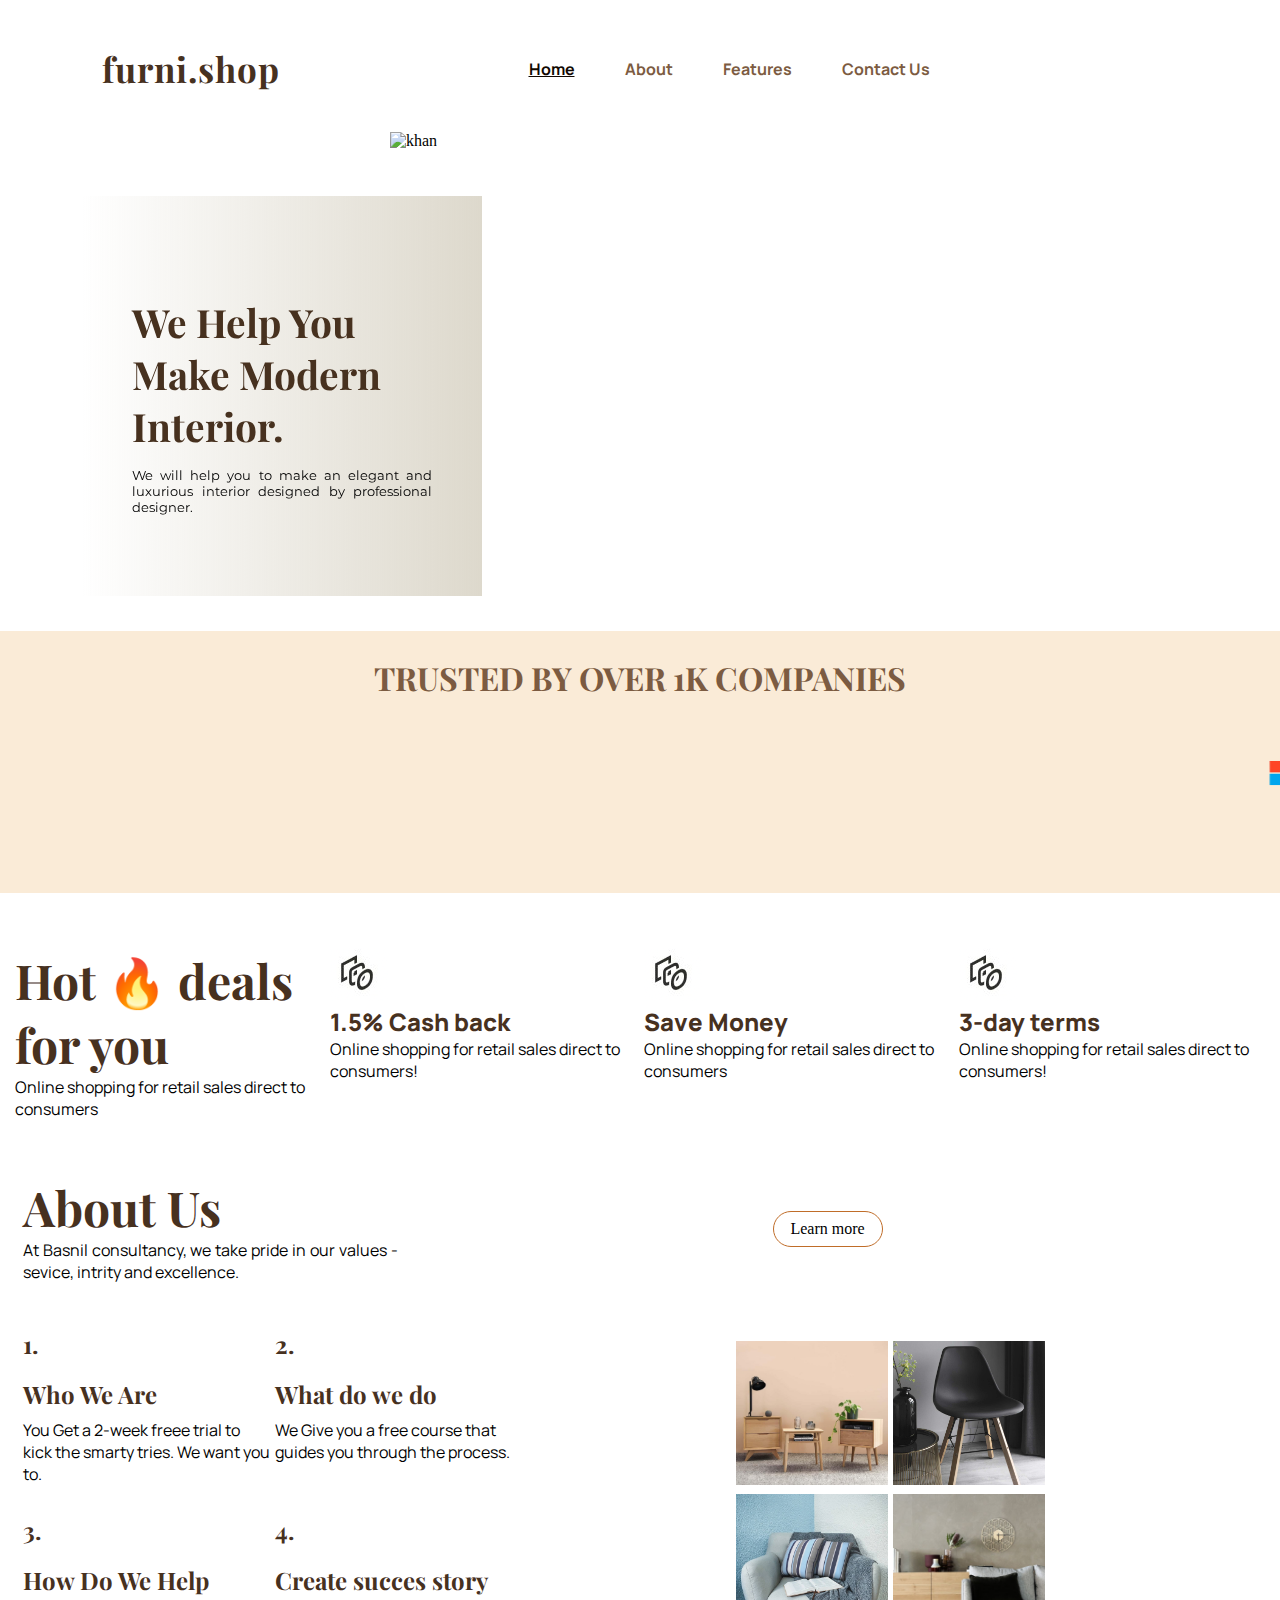
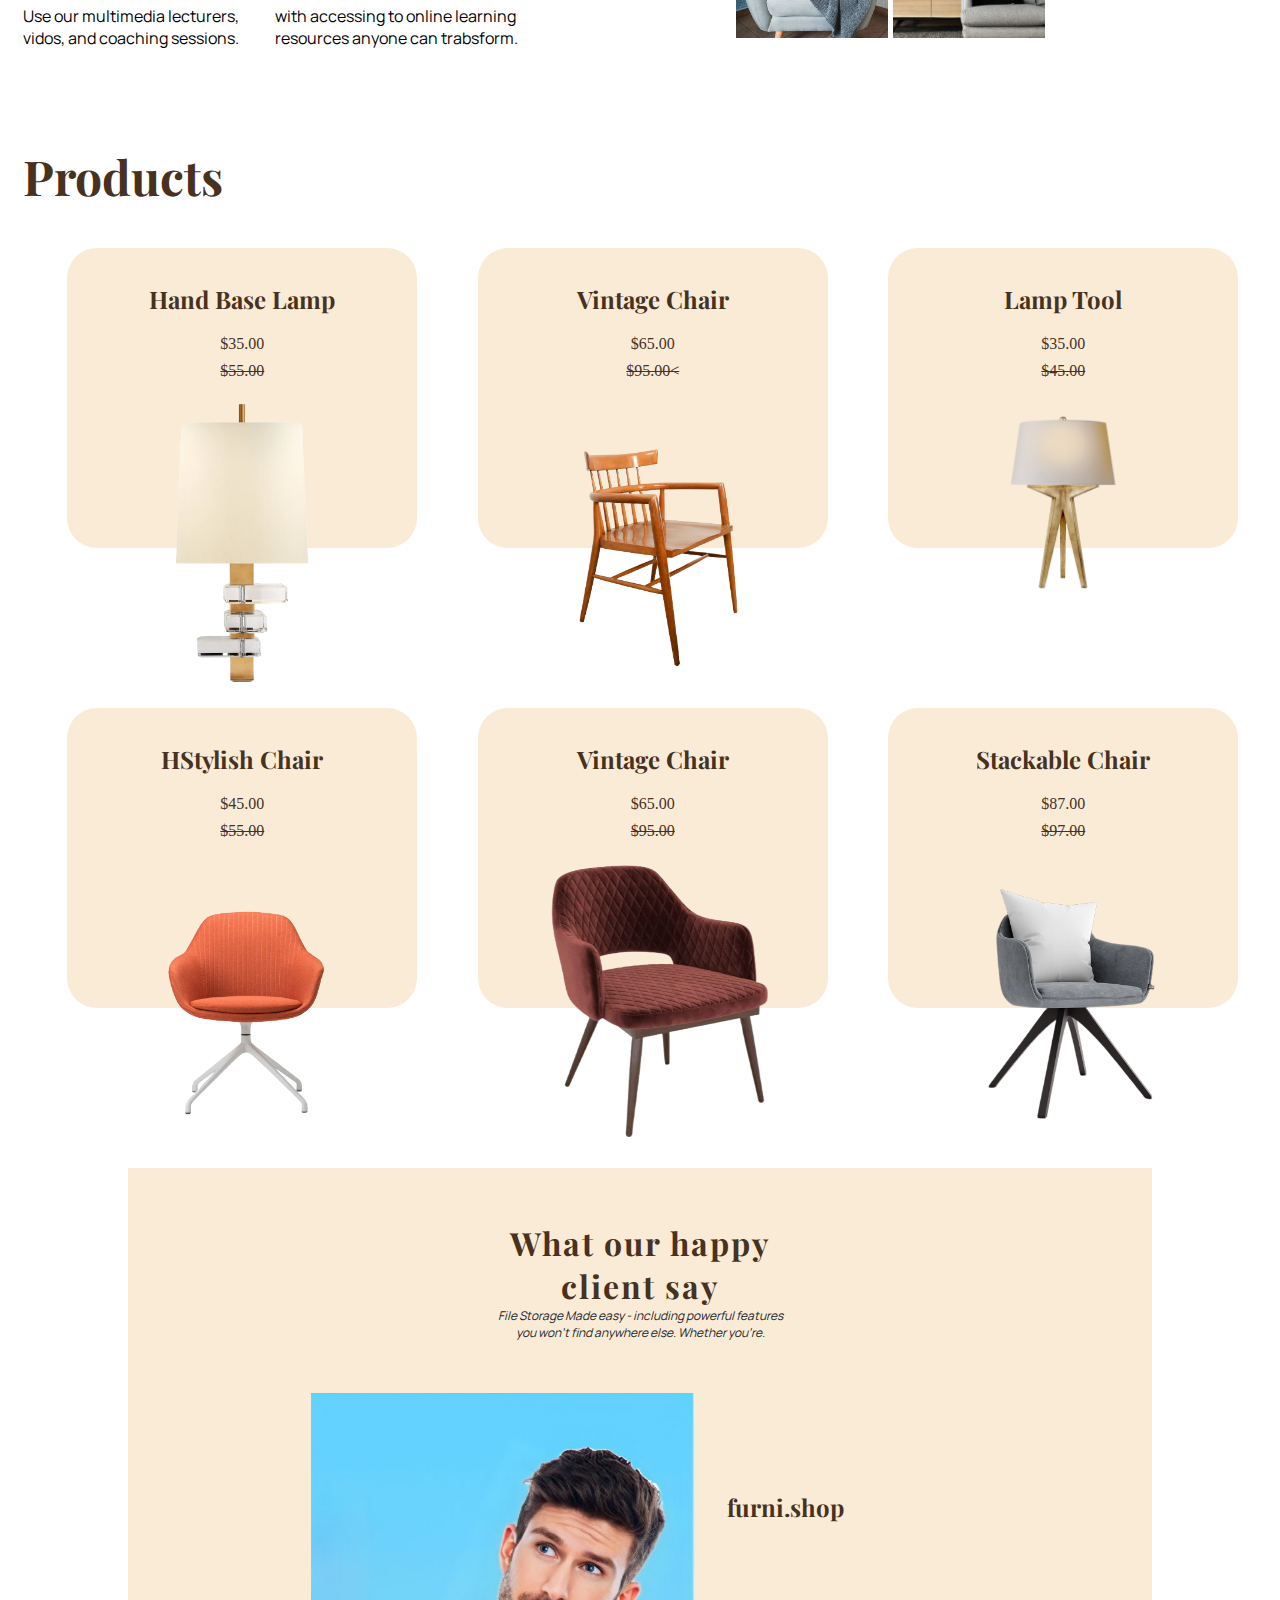
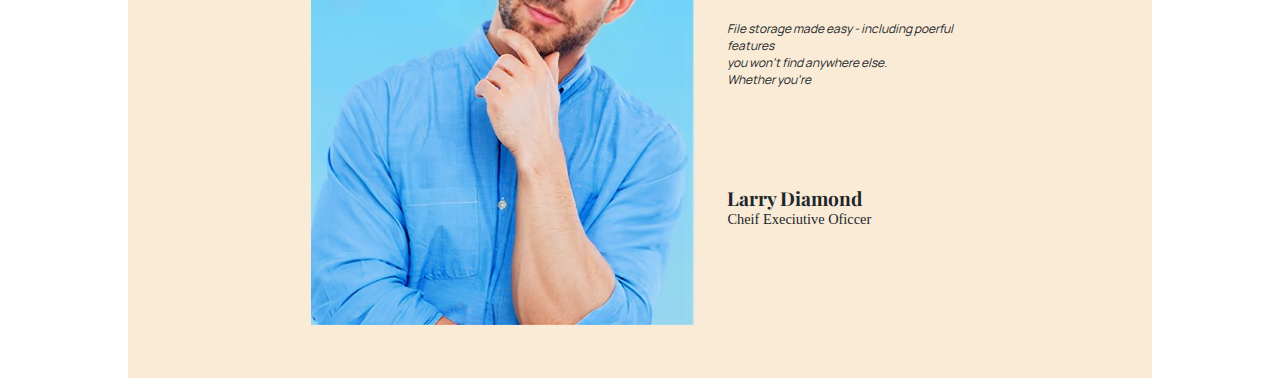
==== index.html @ faf15660 "client section complete" ====
<!DOCTYPE html>
<html lang="en">
  <head>
    <meta charset="UTF-8" />
    <meta http-equiv="X-UA-Compatible" content="IE=edge" />
    <meta name="viewport" content="width=device-width, initial-scale=1.0" />
    <link rel="stylesheet" href="styleres.css" />
    <title>furni.shop</title>
    <link rel="preconnect" href="https://fonts.googleapis.com" />
    <link rel="preconnect" href="https://fonts.gstatic.com" crossorigin />

    <!-- fontawesome -->
    <link
      rel="stylesheet"
      href="https://cdnjs.cloudflare.com/ajax/libs/font-awesome/6.3.0/css/all.min.css"
    />

    <!-- googlefonts -->
    <link
      href="https://fonts.googleapis.com/css2?family=Montserrat:ital@0;1&family=Ubuntu:wght@300&display=swap"
      rel="stylesheet"
    />
    <link rel="preconnect" href="https://fonts.googleapis.com" />
    <link rel="preconnect" href="https://fonts.gstatic.com" crossorigin />

    <link
      href="https://fonts.googleapis.com/css2?family=Montserrat:ital@1&family=Playfair+Display:wght@600;700&family=Source+Serif+Pro:wght@600&family=Ubuntu:wght@300&display=swap"
      rel="stylesheet"
    />
    <link
      href="https://fonts.googleapis.com/css2?family=Manrope:wght@200;300;400;500;600;700;800&display=swap"
      rel="stylesheet"
    />
  </head>

  <body>
    <!-- NAVBAR -->
    <nav>
      <h2 class="logo">furni.shop</h2>
      <ul class="flex none">
        <li><a href="#" class="active">Home</a></li>
        <li><a href="#">About </a></li>
        <li><a href="#">Features</a></li>
        <li><a href="#">Contact Us</a></li>
      </ul>
      <span class="collapse"
        ><i class="fa-solid fa-bars" id="hambuger"></i>
      </span>
      <span class="nothing"> </span>
    </nav>

    <!-- hero section -->
    <section class="hero flex" id="Hero">
      <div class="trans-content flex">
        <h1 class="trans-head" id="">We Help You Make Modern Interior.</h1>
        <p class="trans-para" style="margin-top: 5%">
          We will help you to make an elegant and luxurious interior designed by
          professional designer.
        </p>
      </div>
      <div class="img-container">
        <img src="mainimg.jpg" alt="khan" class="hero-img" />
      </div>
    </section>

    <!-- companies -->
    <section class="companies flex" width="100%">
      <div class="h">
        <h1>TRUSTED BY OVER 1K COMPANIES</h1>
      </div>
      <marquee behavior="" direction="" class="flex">
        <div class="flex">
          <div class="position companies-1" width="200px" style="margin: 25px">
            <img src="microsoft.png" alt="" height="100px" width="200px" />
          </div>
          <div class="position companies-2" width="200px" style="margin: 25px">
            <img src="Fortune.png" alt="" height="100px" width="200px" />
          </div>
          <div class="position companies-3" width="200px" style="margin: 25px">
            <img src="Entreprenuesr.png" alt="" height="100px" width="200px" />
          </div>
          <div class="companies-4" width="200px" style="margin: 25px">
            <img src="Mashable.png" alt="" height="100px" width="200px" />
          </div>
        </div>
      </marquee>
    </section>

    <!--deals section -->
    <section class="hot-deal-container flex">
      <div class="flex deals">
        <div class="item" id="item-1">
          <h1>Hot 🔥 deals for you</h1>
          <p>Online shopping for retail sales direct to consumers</p>
        </div>
        <div class="item" id="item-2">
          <img src="hot deals.png" alt="kjkj" /><br />
          <h3>
            <strong> 1.5% Cash back</strong>
          </h3>
          <p class="deals-p">
            Online shopping for retail sales direct to consumers!
          </p>
        </div>

        <div class="item" id="item-3">
          <img src="hot deals.png" alt="kjkj" /><br />
          <h3>
            <strong> Save Money</strong>
          </h3>
          <p class="deals-p">
            Online shopping for retail sales direct to consumers
          </p>
        </div>
        <div class="item" id="item-4">
          <img src="hot deals.png" alt="kjkj" /><br />
          <h3>
            <strong> 3-day terms</strong>
          </h3>
          <p class="deals-p">
            Online shopping for retail sales direct to consumers!
          </p>
        </div>
      </div>
    </section>

    <!-- About section strat -->
    <section class="about-container-main flex">
      <div class="about-container-1 flex">
        <div class="about-container-1-txt flex">
          <h1 class="about-container-1-txt-h">About Us</h1>
          <p class="about-container-1-txt-p">
            At Basnil consultancy, we take pride in our values - sevice, intrity
            and excellence.
          </p>
        </div>
        <button class="about-container-1-btn">Learn more</button>
      </div>

      <div class="about-container-2 flex">
        <div class="about-container-2-items grid">
          <div class="about-item" id="about-item-1">
            <p class="trans-intro-head">1.</p>
            <p class="trans-intro-head font-about-us">Who We Are</p>
            <p class="trans-intro-content">
              You Get a 2-week freee trial to kick the smarty tries. We want you
              to.
            </p>
          </div>
          <div class="about-item" id="about-item-2">
            <p class="trans-intro-head">2.</p>
            <p class="trans-intro-head font-about-us">What do we do</p>
            <p class="trans-intro-content">
              We Give you a free course that guides you through the process.
            </p>
          </div>
          <div class="about-item" id="about-item-3">
            <p class="trans-intro-head">3.</p>
            <p class="trans-intro-head font-about-us">How Do We Help</p>
            <p class="trans-intro-content">
              Use our multimedia lecturers, vidos, and coaching sessions.
            </p>
          </div>
          <div class="about-item" id="about-item-4">
            <p class="trans-intro-head">4.</p>
            <p class="trans-intro-head font-about-us">Create succes story</p>
            <p class="trans-intro-content">
              with accessing to online learning resources anyone can trabsform.
            </p>
          </div>
        </div>

        <div class="about-container-2-imgs grid">
          <div class="about-img" id="about-img-1">
            <img
              src="about-1.jpg"
              alt="image"
              class="about-us-img-1-res position"
            />
          </div>
          <div class="about-img" id="about-img-2">
            <img
              src="about-2.jpg"
              alt="image"
              class="about-us-img-2-res position"
            />
          </div>
          <div class="about-img" id="about-img-3">
            <img
              src="about-3.jpeg"
              alt="image"
              class="about-us-img-2-res position"
            />
          </div>
          <div class="about-img" id="about-img-4">
            <img
              src="about-4.jpg"
              alt="image"
              class="about-us-img-1-res position"
            />
          </div>
        </div>
      </div>
    </section>

    <section class="products-section flex">
      <h1 class="products-head">Products</h1>

      <div class="products-container">
        <div class="products-item-1 item-container">
          <h3 class="item-name">Hand Base Lamp</h3>
          <div>$35.00</div>
          <strike class="">$55.00</strike>
          <img src="Hand-Base-Lamp-removebg-.png" alt="" class="chair-HW" />
        </div>

        <div class="products-item-1 item-container">
          <h3 class="item-name">Vintage Chair</h3>
          <div>$65.00</div>
          <strike class="">$95.00<</strike>
          <img
            src="Vintage-Chair-1-removebg-preview.png"
            alt=""
            class="chair-HW"
          />
        </div>

        <div class="products-item-1 item-container">
          <h3 class="item-name">Lamp Tool</h3>
          <div>$35.00</div>
          <strike class="">$45.00</strike>
          <img src="Lamp-Tool-removebg-preview.png" alt="" class="chair-HW" />
        </div>

        <div class="products-item-1 item-container">
          <h3 class="item-name">HStylish Chair</h3>
          <div>$45.00</div>
          <strike class="">$55.00</strike>
          <img
            src="Stylish-Chair-removebg-preview.png"
            alt=""
            class="chair-HW"
          />
        </div>

        <div class="products-item-1 item-container">
          <h3 class="item-name">Vintage Chair</h3>
          <div>$65.00</div>
          <strike class="">$95.00</strike>
          <img
            src="Vintage-Chair-removebg-preview.png"
            alt=""
            class="chair-HW"
          />
        </div>
        <div class="products-item-1 item-container">
          <h3 class="item-name">Stackable Chair</h3>
          <div>$87.00</div>
          <strike class="">$97.00</strike>
          <img
            src="Stackable-Chair-removebg-preview.png"
            alt=""
            class="chair-HW"
            height="275px"
            width="250px"
          />
        </div>
      </div>
    </section>
    <div class="w"></div>

    <section class="client-section">
      <div class="client-section-head-area">
        <h2>What our happy</h2>
        <h2>client say</h2>
        <!-- <h2></h2> -->
        <p>File Storage Made easy - including powerful features</p>
        <p>you won't find anywhere else. Whether you're.</p>
      </div>
      <div class="client-section-clientarea">
        <img src="client.jpg" alt="" />
        <div class="client-section-clientarea-details">
          <h2>furni.shop</h2>
          <div>
          <p>File storage made easy - including poerful features</p>
          <p>you won't find anywhere else.</p>
          <p>Whether you're</p>
          </div>

          <div>
            <h3>Larry Diamond</h3>
            <span>Cheif Execiutive Oficcer</span>
          </div>
        </div>
      </div>
    </section>
  </body>
</html>
---- styleres.css ----
* {
  box-sizing: border-box;
  padding: 0px;
  margin: 0px;
  /* font-family: "Josefin Sans", sans-serif; */
}
h1,h2,h3{
  font-family: "Playfair Display", serif;
}
strong{
  font-family: 'Manrope', sans-serif;
}
p,a{
  font-family: 'Manrope', sans-serif;
}
.trans-intro-head{
  font-family: "Playfair Display", serif;
}
/* body {
    display: flex;
    justify-content: center;
    flex-direction: column;
    overflow: hidden;
} */
:root {
  --primary-color: rgb(71, 49, 31);
  --secondary-color: ;

  --heading-fontsize: 3rem;
  --subheading-fontsize: 1.5rem;
  --para-fontsize: 1rem;
}
/* navbar */
.navbar {
  justify-content: space-around;
}

.nav-link {
  text-decoration: none;
}

.navbar-nav {
  justify-content: space-between;
}

/* utility classes */
.flex {
  display: flex;
}
.grid {
  display: grid;
}

nav {
  display: flex;
  align-items: center;
  justify-content: space-between;
  padding-top: 45px;
  padding-left: 8%;
  padding-right: 8%;
}

.logo {
  color: rgb(71, 49, 31);
  /* color: white; */
  font-size: 35px;
  letter-spacing: 1px;
  cursor: pointer;
}

nav ul {
  justify-content: space-evenly;
}

nav ul li {
  list-style-type: none;
  display: inline-block;
  padding: 10px 25px;
}

nav ul li a {
  color: rgb(124, 91, 65);
  font-weight: bold;
  text-decoration: none;
  text-transform: capitalize;
}
nav ul li a.active{
  color: rgb(17, 8, 1);
  text-decoration: underline;
}

nav ul li a:hover {
  color: rgb(17, 8, 1);
  transition: 0.4s;
}



/* hamburger/menu */
.collapse {
  display: none;
}

/* hero section */

.hero {
  margin-top: 40px;
  justify-content: space-evenly;
  overflow: hidden;
  /* z-index: -1; */
}
.hero-img {
  width: 100%;
  object-fit: cover;
  height: 555px;
}
.img-container {
  width: 80%;
}
.trans-content {
  position: absolute;
  left: 2rem;
  align-self: flex-start;
  margin-left: 2rem;
  margin-top: 5%;
  margin-right: 0.5rem;
  backdrop-filter: blur(5px);
  background-image: linear-gradient(
    to right,
    rgb(246 233 233 / 0%),
    rgb(203 196 177 / 65%)
  );
  flex-direction: column;
  padding: 100px 50px 100px 50px;
  max-height: 400px;
  max-width: 400px;
  min-height: 300px;
  /* text-align: center; */
}
.trans-content h1 {
  font-family: "Playfair Display", serif;
  font-size: 39px;
  /* padding-top: 0px;
    padding-left: 0px; */
  /* overflow: hidden; */
  color: rgb(71, 49, 31);
}

.trans-content p {
  font-family: "Montserrat", sans-serif;
  font-size: 13px;
  text-align: justify;
}

.companies {
  margin-top: 35px;
  flex-direction: column;
  justify-content: center;
  align-items: center;
  color: rgb(124, 91, 65);
  background-color: antiquewhite;
  
}
.h {
  margin-top: 25px;
  text-align: center;
}

/* hot deals  */

.hot-deal-container {
  /* align-items: center; */
  flex-wrap: wrap;
  padding-left: 10px;
  padding-right: 1px;
  padding-top: 50px;
  padding-bottom: 50px;
  margin: 0px auto;
  justify-content: space-evenly;
  width: 100%;
}
.hot-deal-container .item {
  /* height: ; */
  min-width: 190px;
  max-width: 308px;
  width: 24%;
  /* padding: 10px; */
  margin: 5px;
}
.hot-deal-container .item h1 {
  font-size: 3rem;
  color: var(--primary-color);
}
.hot-deal-container .item h3 {
  /* color: rgb(71, 49, 31); */
  color: var(--primary-color);
  font-size: 1.5rem;
}
.hot-deal-container .item p {
  font-size: 1rem;
}
.deals {
  flex-wrap: wrap;
  /* justify-content: space-evenly; */
}

/* About section */

.about-container-main {
  flex-direction: column;
  padding-right: 10px;
  padding-left: 10px;
  margin: auto 1%;
}
.about-container-1 {
  justify-content: space-between;
  /* padding-left: 1%;
  padding-right: 1%; */
  align-items: center;
}
/* .about-container-1{
  padding-left: 1%;
  padding-right: 1%
} */
.about-container-1-txt {
  max-width: 375px;
  flex-direction: column;
}

.about-container-1-txt-h {
  color: var(--primary-color);
  font-size: 3rem;
}
.about-container-1-txt-p {
  text-align: justify;
}
.about-container-1-btn {
  all: unset;
  border: 1px solid rgb(192, 109, 41);
  height: 30px;
  width: 100px;
  min-width: 100px;
  margin: auto;
  text-align: center;
  padding: 2px 4px 2px 4px;
  border-radius: 30px;
  transition: 0.3s;
}
.about-container-1-btn:hover {
  background-color: var(--primary-color);
  color: white;
  /* transform: scale(1.18); */
}
.about-container-1-btn:active {
  transform: scale(1.18);
}

.about-container-2 {
  justify-content: space-around;
  margin-top: 36px;
}
.about-container-2-items {
  grid-template-columns: repeat(auto-fit, minmax(200px, 1fr));
  max-width: 500px;
  grid-gap: 5px;
}
.about-container-2-imgs {
  grid-template-columns: repeat(auto-fit, minmax(100px, 1fr));
  grid-gap: 5px;
  width: 309px;
  /* justify-content: space-around; */
  /* flex-wrap: wrap; */
  flex-wrap: wrap;
  margin-top: 22px;
  margin: 22px auto;
}
.position {
  width: 100%;
  object-fit: cover;
  height: 144px;
  object-fit: cover;
}
.trans-intro-head {
  font-size: var(--subheading-fontsize);
  color: var(--primary-color);
  font-weight: 700;
  line-height: 50px;
}

.products-section{
  width: 100%;
  /* background-color: aquamarine; */
  
  flex-direction: column;

  
  padding-right: 10px;
  padding-left: 10px;
;
    margin: auto 1%;

}

.products-head{
  color: var(--primary-color);
  font-size: 3rem;
  padding:5rem 0rem 2.5rem 0rem;
  

}
.products-container{
  display: grid;
  /* justify-content: center; */
  /* grid-template-columns: repeat(4 , 1fr); */
  grid-template-columns: repeat(auto-fit , minmax(250px ,350px ));
  grid-gap: 10rem 1rem;
  justify-content: space-evenly;

}

.item-container{
  background-color:  rgb(250, 235, 215);
  
  
  height: 300px;
  border-radius: 30px;

  display: flex;
  flex-direction: column;
  align-items: center;

  
  
  
  transition: all .3s .1s 
}
.item-container:hover {
  box-shadow: rgba(0, 0, 0, 0.2) 0px 7px 29px 0px;
  
  transform: scale(1.05);
}

.item-container h3{
  color: var(--primary-color);
  font-size: 1.5rem;
  margin: 10% auto 15px auto;
}

.item-container strike{
  color: var(--primary-color);
  padding: .3rem;
}
.item-container div{
  padding: .3rem;
  color: var(--primary-color);
}
.item-container img{
  position: relative;
  width: 300px;
  height: 300px;
  padding-top: 1rem;
  /* box-shadow: rgba(0, 0, 0, 0.2) 0px 7px 29px 0px;  */
}

.w{
  /* background-color: rgb(255, 145, 0); */
  height: 150px;
}

/* client section start */
.client-section{
  width: 80%;
  margin: 10px auto;
  background-color: rgb(250, 235, 215);

  display: flex;
  flex-direction: column;
  align-items: center;
  justify-content: space-evenly;
  height: 90vh;
}
.client-section-head-area{
  display: flex;
  flex-direction: column;
  align-items: center;
  /* line-height: 30px; */
  
}
.client-section-head-area h2{
  font-size: 2rem;
  letter-spacing: 2px;
  text-align: center;
  color: var(--primary-color);
}
.client-section-head-area p{
  font-size: 12px;
  color:#212529;
  font-style: italic;
  text-align: center;
  
}

.client-section-clientarea{
  display: flex;
  gap: 5%;
}

.client-section img {
  /* height: 45vh; */
  width: 30vw; 
  object-fit: auto;
  
}
.client-section-clientarea-details{
  display: flex;
  flex-direction: column;
  justify-content: space-evenly;
}
.client-section-clientarea-details h2{
  font-size: 1.5rem;
  color: var(--primary-color)
}

.client-section-clientarea-details p{
  font-size: 12px;
  color:#212529;
  font-style: italic;
  
}
.client-section-clientarea-details div{
  display: flex;
  flex-direction: column;
}
.client-section-clientarea-details div h3{
  font-size: 1.2rem;
  color:#212529;
}
.client-section-clientarea-details div span{
  font-size: 0.9rem;
  color:#212529;
}




@media (max-width: 640px) {
  nav {
    justify-content: space-between;
    padding-top: 25px;
    padding-left: 3%;
    padding-right: 5%;
  }
  .about-container-2 {
    flex-direction: column;
  }
  .trans-content {
    padding: 60px 60px 60px 60px;
  }

  .collapse {
    display: block;
  }

  #hambuger {
    font-size: 40px;
    /* color: rgb(71, 49, 31); */
    color: var(--primary-color);
  }

  .logo {
    font-size: 40px;
  }

  .nothing {
    display: none;
  }

  .none {
    display: none;
  }
  .img-container {
    width: 100%;
  }
  .img-container {
    height: fit-content;
  }
  .deals {
    justify-content: space-around;
  }

  /* .hot-deal-container .item{
    
        /* height: ; */
  /* min-width: auto; */
  /* max-width: auto; */
  /* padding: 10px;
        margin: 5px; */
  /* } */
}


@media (max-width: 411px) {
  .about-container-2 {
    flex-direction: column;
  }
  .hot-deal-container .item {
    min-width: 330px;
  }
  .trans-content {
    padding: 50px 30px 50px 30px;
    /* text-align: center; */
  }
  .trans-head {
    font-size: 27px;
  }
  .about-container-1-btn {
    display: none;
  }

  .products-container{
    display: grid;
    /* justify-content: center; */
    /* grid-template-columns: repeat(4 , 1fr); */
    grid-template-columns: repeat(auto-fit , minmax(150px ,250px ));
    grid-gap: 10rem 1rem;
    justify-content: space-evenly;
  
  }

  .client-section{
    width: 90%;
    height: 65vh;
    /* margin: 10px auto; */
    /* background-color: rgb(250, 235, 215); */
  
    /* display: flex; */
    /* flex-direction: column; */
    /* align-items: center; */
    /* justify-content: space-evenly; */
  }
  .client-section-head-area{
    display: flex;
    flex-direction: column;
    align-items: center;
    /* line-height: 30px; */
    
  }
  .client-section-head-area h2{
    font-size: 1.5rem;
    letter-spacing: 1px;
    /* text-align: center; */
    /* color: var(--primary-color); */
  }
  .client-section-head-area p{
    font-size: 10px;
    color:#212529;
    font-style: italic;
    text-align: center;
  }
  
  .client-section-clientarea{
    /* display: flex; */
    gap: 3%;
  }
  
  /* .client-section img { */
    /* height: 45vh; */
    /* width: 30vw;  */
    /* object-fit: auto; */
    
  /* } */
  /* .client-section-clientarea-details{ */
    /* display: flex; */
    /* flex-direction: column; */
    /* justify-content: space-evenly; */
  /* } */
  .client-section-clientarea-details h2{
    font-size: 1rem;
    /* color: var(--primary-color) */
  }
  
  .client-section-clientarea-details p{
    font-size: 9px;
    color:#212529;
    font-style: italic;
    text-align: left;
    
  }
  .client-section-clientarea-details div{
    display: flex;
    flex-direction: column;
  }
  .client-section-clientarea-details div h3{
    font-size: 0.67rem;
    /* color:#212529; */
  }
  .client-section-clientarea-details div span{
    font-size: 0.46rem;
    /* color:#212529; */
    font-family:  'Manrope', sans-serif;
  }


}
@media (min-width: 1280px) {
  /* .trans-content{

    } */
  body {
    max-width: 1280px;
    margin: auto;
  }
  .trans-content {
    position: static;
    translate: 50px 0px;
  }
  .img-container {
    translate: -50px 0px;
    z-index: -1;
  }
  
}
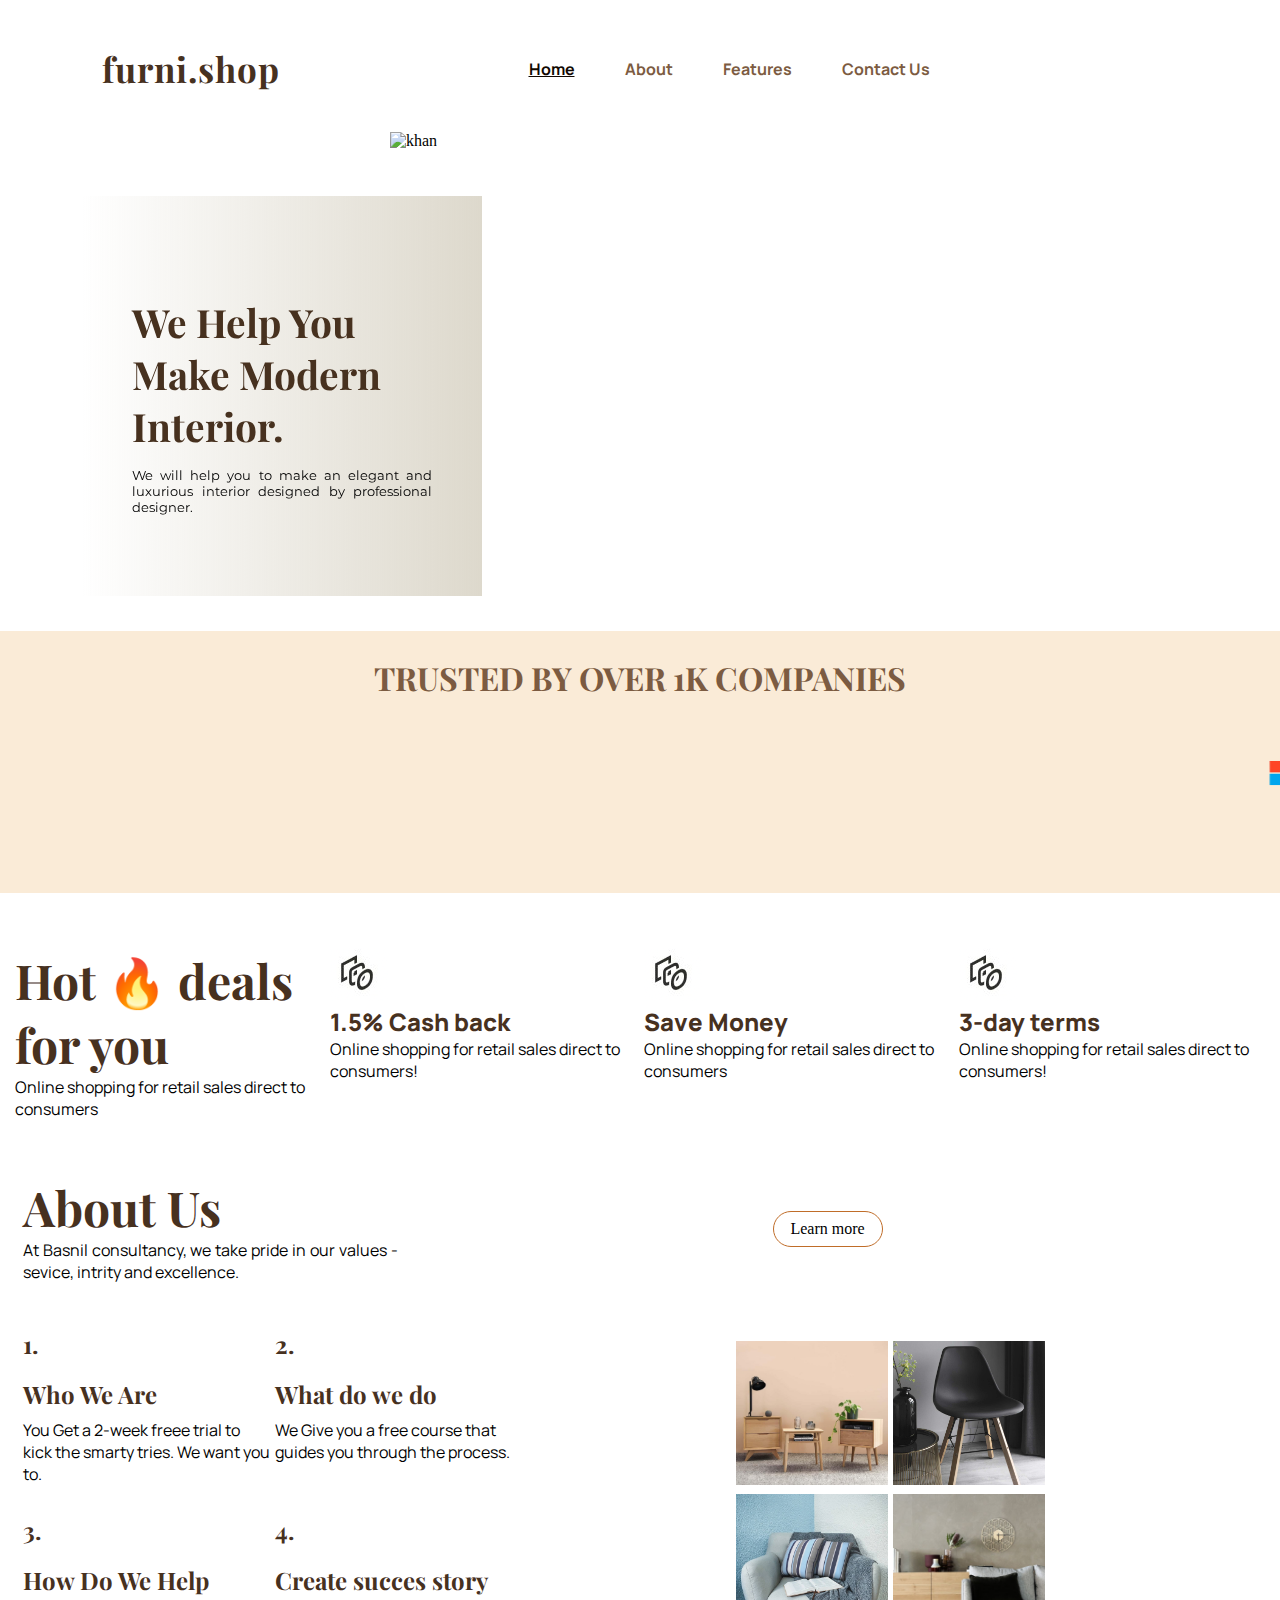
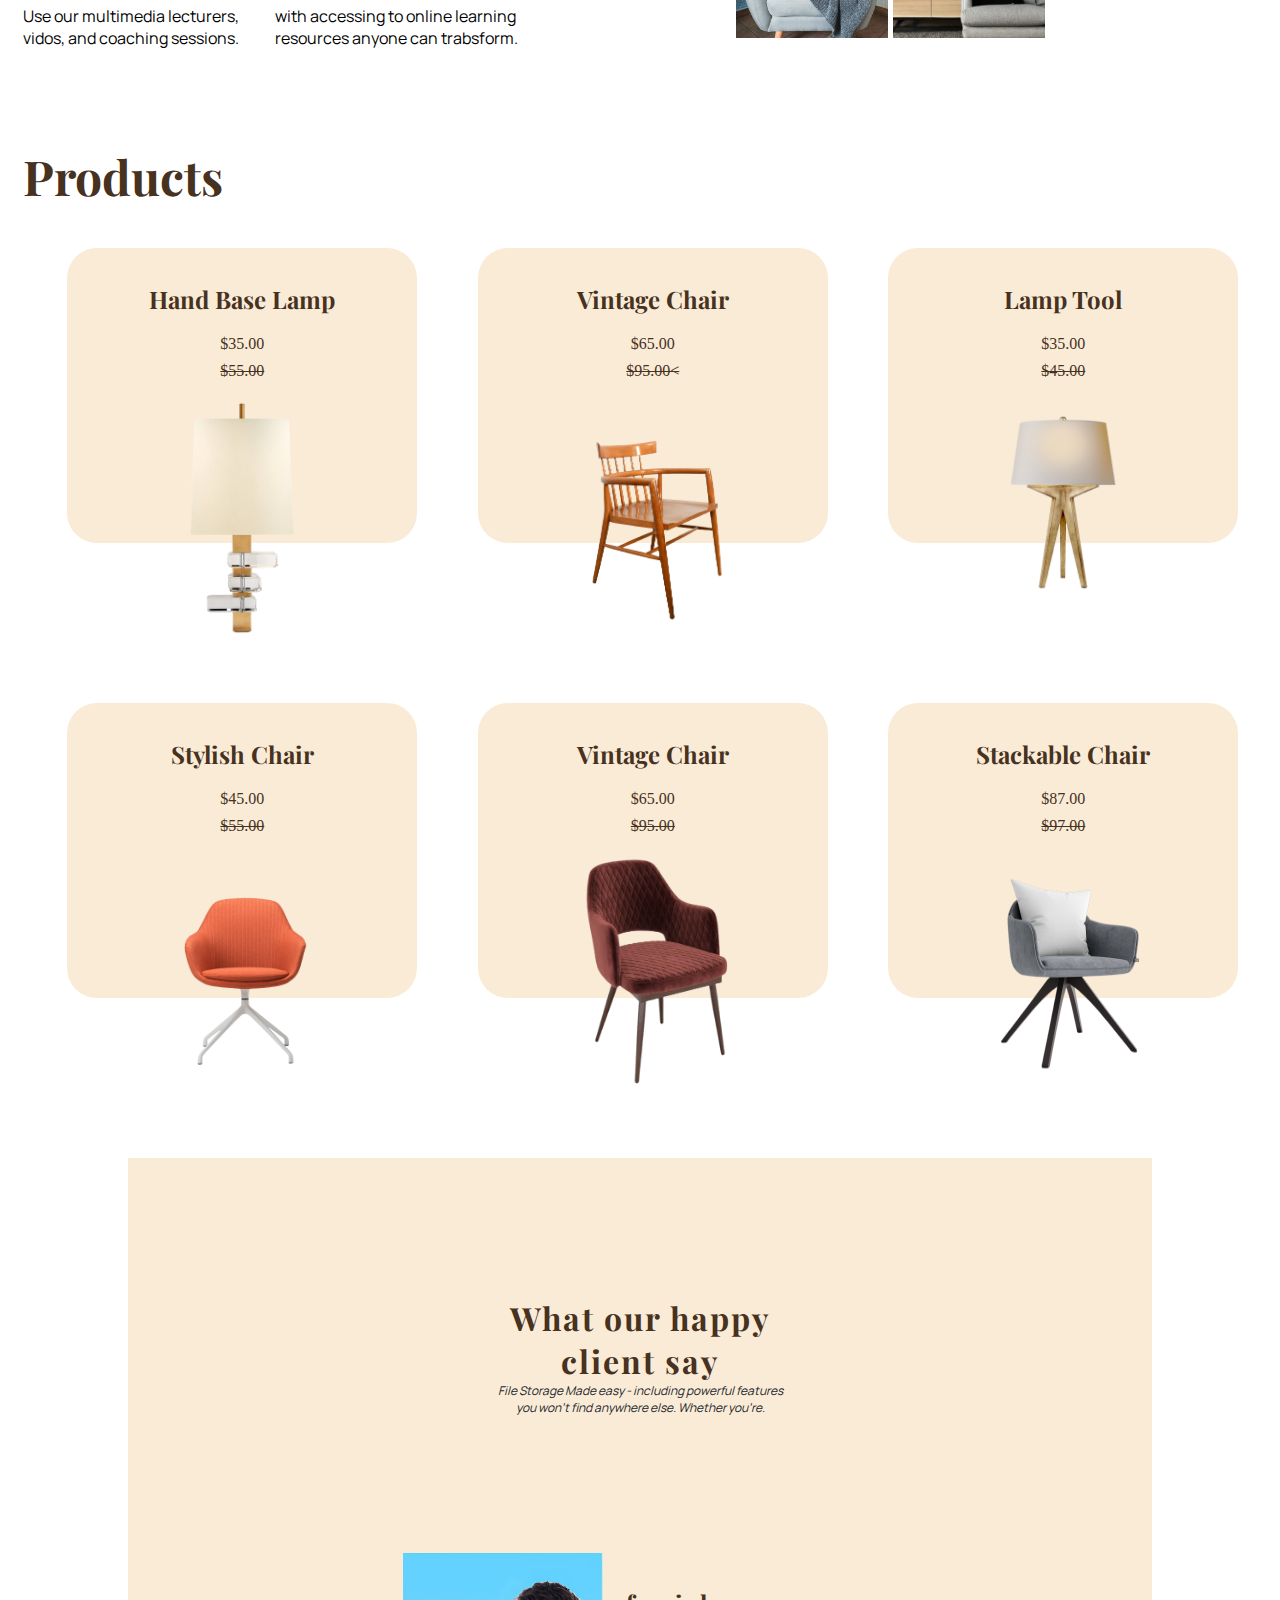
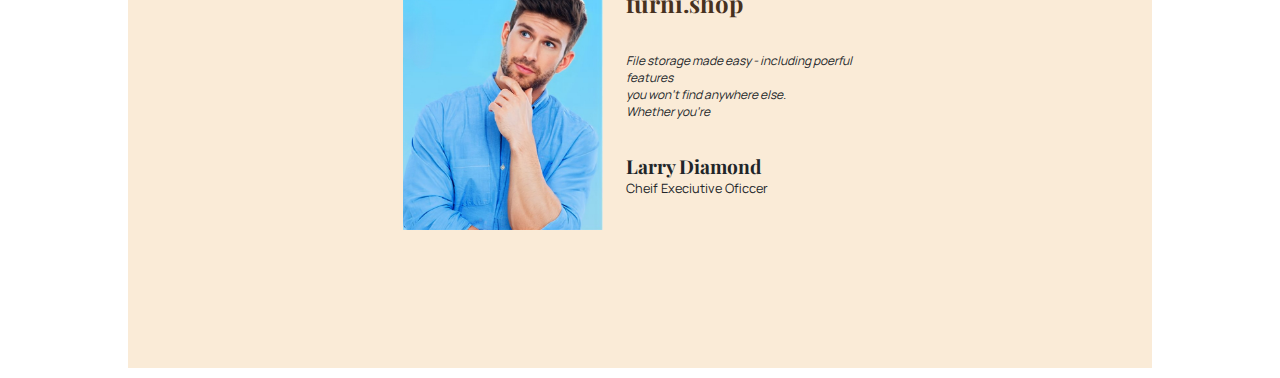
==== commit 6b6a530f: "some css formatting" ====
--- a/index.html
+++ b/index.html
@@ -233,7 +233,7 @@
         </div>
 
         <div class="products-item-1 item-container">
-          <h3 class="item-name">HStylish Chair</h3>
+          <h3 class="item-name">Stylish Chair</h3>
           <div>$45.00</div>
           <strike class="">$55.00</strike>
           <img
--- a/styleres.css
+++ b/styleres.css
@@ -4,16 +4,19 @@
   margin: 0px;
   /* font-family: "Josefin Sans", sans-serif; */
 }
-h1,h2,h3{
+h1,
+h2,
+h3 {
   font-family: "Playfair Display", serif;
 }
-strong{
-  font-family: 'Manrope', sans-serif;
-}
-p,a{
-  font-family: 'Manrope', sans-serif;
-}
-.trans-intro-head{
+strong {
+  font-family: "Manrope", sans-serif;
+}
+p,
+a {
+  font-family: "Manrope", sans-serif;
+}
+.trans-intro-head {
   font-family: "Playfair Display", serif;
 }
 /* body {
@@ -84,7 +87,7 @@
   text-decoration: none;
   text-transform: capitalize;
 }
-nav ul li a.active{
+nav ul li a.active {
   color: rgb(17, 8, 1);
   text-decoration: underline;
 }
@@ -93,8 +96,6 @@
   color: rgb(17, 8, 1);
   transition: 0.4s;
 }
-
-
 
 /* hamburger/menu */
 .collapse {
@@ -159,7 +160,6 @@
   align-items: center;
   color: rgb(124, 91, 65);
   background-color: antiquewhite;
-  
 }
 .h {
   margin-top: 25px;
@@ -287,88 +287,77 @@
   line-height: 50px;
 }
 
-.products-section{
+.products-section {
   width: 100%;
   /* background-color: aquamarine; */
-  
-  flex-direction: column;
-
-  
+
+  flex-direction: column;
+
   padding-right: 10px;
   padding-left: 10px;
-;
-    margin: auto 1%;
-
-}
-
-.products-head{
+  margin: auto 1%;
+}
+
+.products-head {
   color: var(--primary-color);
   font-size: 3rem;
-  padding:5rem 0rem 2.5rem 0rem;
-  
-
-}
-.products-container{
+  padding: 5rem 0rem 2.5rem 0rem;
+}
+.products-container {
   display: grid;
   /* justify-content: center; */
   /* grid-template-columns: repeat(4 , 1fr); */
-  grid-template-columns: repeat(auto-fit , minmax(250px ,350px ));
+  grid-template-columns: repeat(auto-fit, minmax(250px, 350px));
   grid-gap: 10rem 1rem;
   justify-content: space-evenly;
-
-}
-
-.item-container{
-  background-color:  rgb(250, 235, 215);
-  
-  
-  height: 300px;
+}
+
+.item-container {
+  background-color: rgb(250, 235, 215);
+
+  height: 295px;
   border-radius: 30px;
 
   display: flex;
   flex-direction: column;
   align-items: center;
 
-  
-  
-  
-  transition: all .3s .1s 
+  transition: all 0.3s 0.1s;
 }
 .item-container:hover {
   box-shadow: rgba(0, 0, 0, 0.2) 0px 7px 29px 0px;
-  
   transform: scale(1.05);
 }
 
-.item-container h3{
+.item-container h3 {
   color: var(--primary-color);
   font-size: 1.5rem;
   margin: 10% auto 15px auto;
 }
 
-.item-container strike{
-  color: var(--primary-color);
-  padding: .3rem;
-}
-.item-container div{
-  padding: .3rem;
-  color: var(--primary-color);
-}
-.item-container img{
+.item-container strike {
+  color: var(--primary-color);
+  padding: 0.3rem;
+}
+.item-container div {
+  padding: 0.3rem;
+  color: var(--primary-color);
+}
+.item-container img {
   position: relative;
-  width: 300px;
-  height: 300px;
+  max-width: 300px;
+  max-height: 250px;
   padding-top: 1rem;
   /* box-shadow: rgba(0, 0, 0, 0.2) 0px 7px 29px 0px;  */
 }
 
-.w{
+.w {
   /* background-color: rgb(255, 145, 0); */
   height: 150px;
 }
 
 /* client section start */
-.client-section{
+.client-section {
   width: 80%;
   margin: 10px auto;
   background-color: rgb(250, 235, 215);
@@ -379,69 +368,64 @@
   justify-content: space-evenly;
   height: 90vh;
 }
-.client-section-head-area{
+.client-section-head-area {
   display: flex;
   flex-direction: column;
   align-items: center;
   /* line-height: 30px; */
-  
-}
-.client-section-head-area h2{
+}
+.client-section-head-area h2 {
   font-size: 2rem;
   letter-spacing: 2px;
   text-align: center;
   color: var(--primary-color);
 }
-.client-section-head-area p{
+.client-section-head-area p {
   font-size: 12px;
-  color:#212529;
+  color: #212529;
   font-style: italic;
   text-align: center;
-  
-}
-
-.client-section-clientarea{
+}
+
+.client-section-clientarea {
   display: flex;
   gap: 5%;
 }
 
 .client-section img {
   /* height: 45vh; */
-  width: 30vw; 
-  object-fit: auto;
-  
-}
-.client-section-clientarea-details{
+  width: 200px;
+  /* object-fit: auto; */
+}
+
+.client-section-clientarea-details {
   display: flex;
   flex-direction: column;
   justify-content: space-evenly;
 }
-.client-section-clientarea-details h2{
+.client-section-clientarea-details h2 {
   font-size: 1.5rem;
-  color: var(--primary-color)
-}
-
-.client-section-clientarea-details p{
+  color: var(--primary-color);
+}
+
+.client-section-clientarea-details p {
   font-size: 12px;
-  color:#212529;
+  color: #212529;
   font-style: italic;
-  
-}
-.client-section-clientarea-details div{
-  display: flex;
-  flex-direction: column;
-}
-.client-section-clientarea-details div h3{
+}
+.client-section-clientarea-details div {
+  display: flex;
+  flex-direction: column;
+}
+.client-section-clientarea-details div h3 {
   font-size: 1.2rem;
-  color:#212529;
-}
-.client-section-clientarea-details div span{
-  font-size: 0.9rem;
-  color:#212529;
-}
-
-
-
+  color: #212529;
+}
+.client-section-clientarea-details div span {
+  font-family: "Manrope", sans-serif;
+  font-size: 0.8rem;
+  color: #212529;
+}
 
 @media (max-width: 640px) {
   nav {
@@ -498,7 +482,6 @@
   /* } */
 }
 
-
 @media (max-width: 411px) {
   .about-container-2 {
     flex-direction: column;
@@ -517,94 +500,92 @@
     display: none;
   }
 
-  .products-container{
+  .products-container {
     display: grid;
     /* justify-content: center; */
     /* grid-template-columns: repeat(4 , 1fr); */
-    grid-template-columns: repeat(auto-fit , minmax(150px ,250px ));
-    grid-gap: 10rem 1rem;
+    grid-template-columns: repeat(auto-fit, minmax(150px, 250px));
+    grid-gap: 6rem 1rem;
     justify-content: space-evenly;
-  
-  }
-
-  .client-section{
+  }
+
+  .client-section {
     width: 90%;
-    height: 65vh;
+    height: 45vh;
     /* margin: 10px auto; */
     /* background-color: rgb(250, 235, 215); */
-  
+
     /* display: flex; */
     /* flex-direction: column; */
     /* align-items: center; */
     /* justify-content: space-evenly; */
   }
-  .client-section-head-area{
+  .client-section-head-area {
     display: flex;
     flex-direction: column;
     align-items: center;
     /* line-height: 30px; */
-    
-  }
-  .client-section-head-area h2{
+  }
+  .client-section-head-area h2 {
     font-size: 1.5rem;
     letter-spacing: 1px;
     /* text-align: center; */
     /* color: var(--primary-color); */
   }
-  .client-section-head-area p{
+  .client-section-head-area p {
     font-size: 10px;
-    color:#212529;
+    color: #212529;
     font-style: italic;
     text-align: center;
   }
-  
-  .client-section-clientarea{
+  .client-section img {
+    /* height: 45vh; */
+    width: 30vw;
+    object-fit: auto;
+  }
+  .client-section-clientarea {
     /* display: flex; */
     gap: 3%;
   }
-  
+
   /* .client-section img { */
-    /* height: 45vh; */
-    /* width: 30vw;  */
-    /* object-fit: auto; */
-    
+  /* height: 45vh; */
+  /* width: 30vw;  */
+  /* object-fit: auto; */
+
   /* } */
   /* .client-section-clientarea-details{ */
-    /* display: flex; */
-    /* flex-direction: column; */
-    /* justify-content: space-evenly; */
+  /* display: flex; */
+  /* flex-direction: column; */
+  /* justify-content: space-evenly; */
   /* } */
-  .client-section-clientarea-details h2{
+  .client-section-clientarea-details h2 {
     font-size: 1rem;
     /* color: var(--primary-color) */
   }
-  
-  .client-section-clientarea-details p{
+
+  .client-section-clientarea-details p {
     font-size: 9px;
-    color:#212529;
+    color: #212529;
     font-style: italic;
     text-align: left;
-    
-  }
-  .client-section-clientarea-details div{
+  }
+  .client-section-clientarea-details div {
     display: flex;
     flex-direction: column;
   }
-  .client-section-clientarea-details div h3{
+  .client-section-clientarea-details div h3 {
     font-size: 0.67rem;
     /* color:#212529; */
   }
-  .client-section-clientarea-details div span{
+  .client-section-clientarea-details div span {
     font-size: 0.46rem;
     /* color:#212529; */
-    font-family:  'Manrope', sans-serif;
-  }
-
-
+    font-family: "Manrope", sans-serif;
+  }
 }
 @media (min-width: 1280px) {
   /* .trans-content{
-
     } */
   body {
     max-width: 1280px;
@@ -618,6 +599,4 @@
     translate: -50px 0px;
     z-index: -1;
   }
-  
-}
-
+}
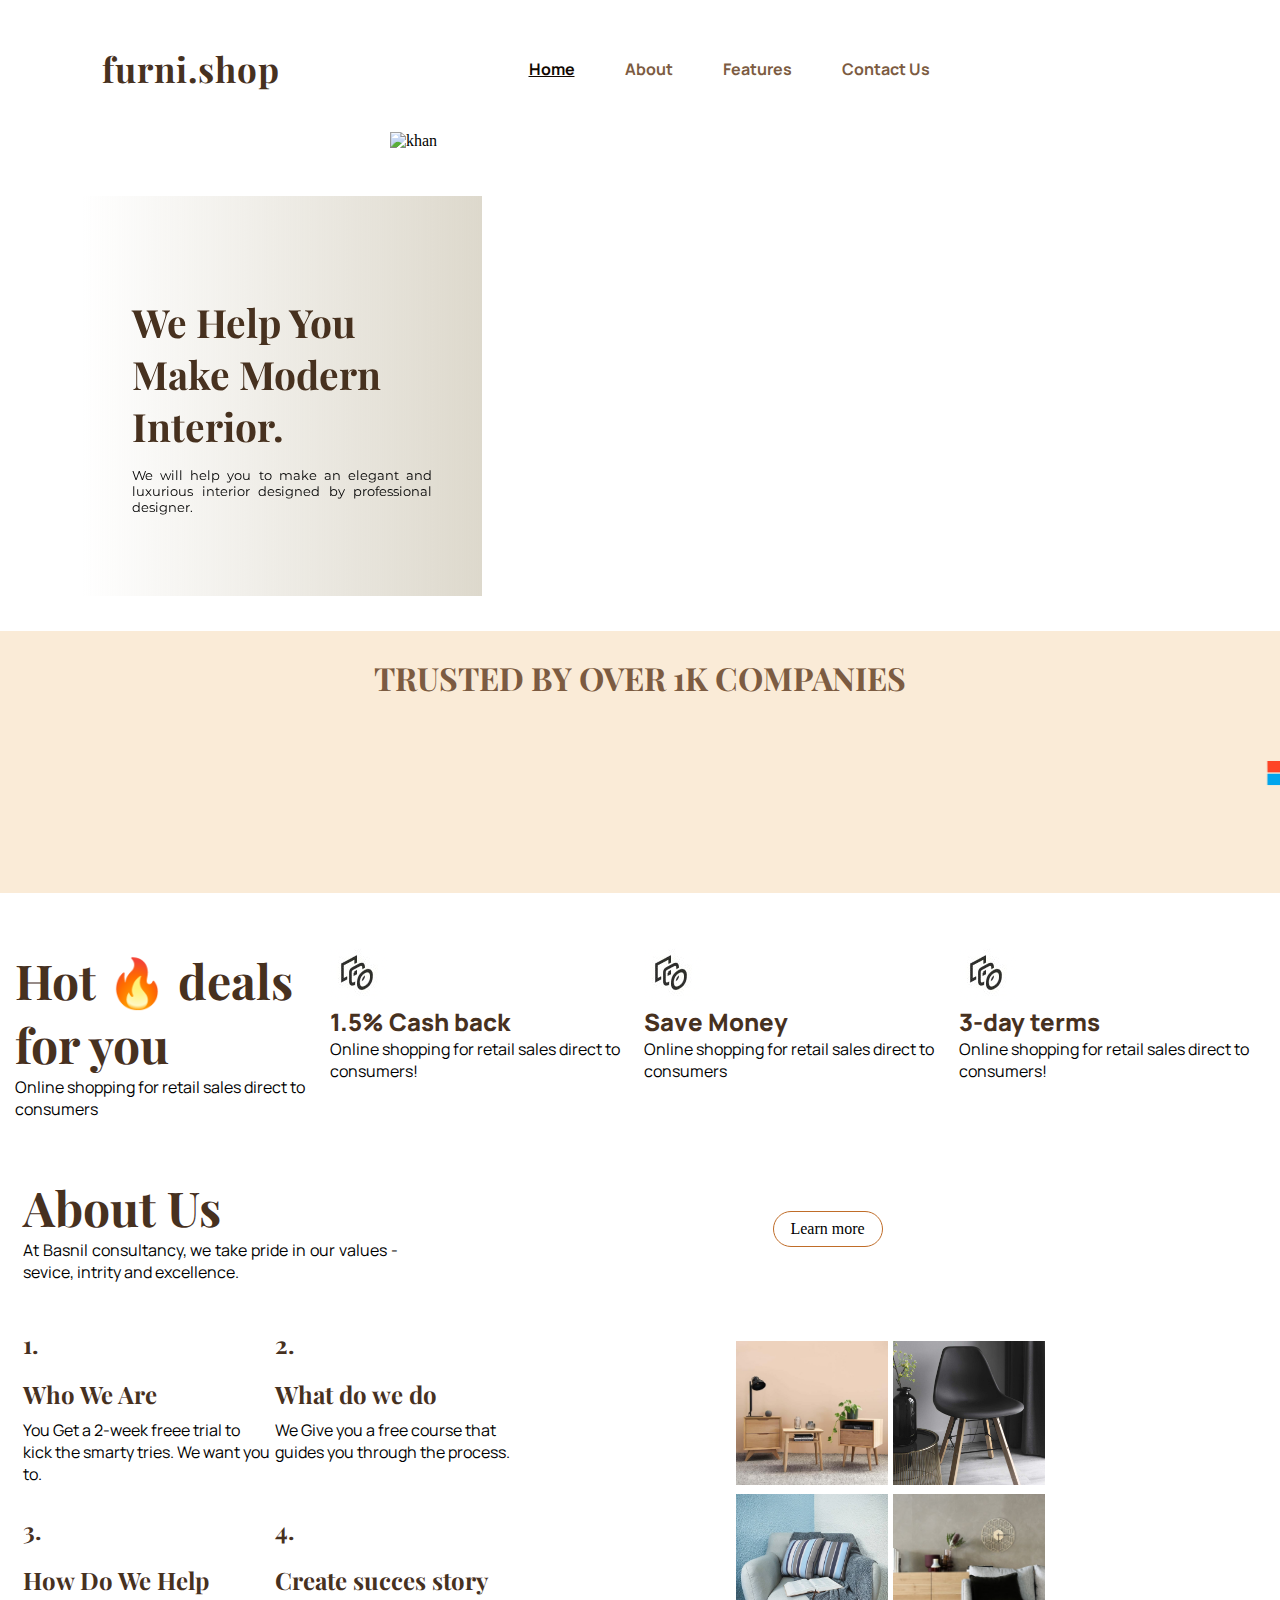
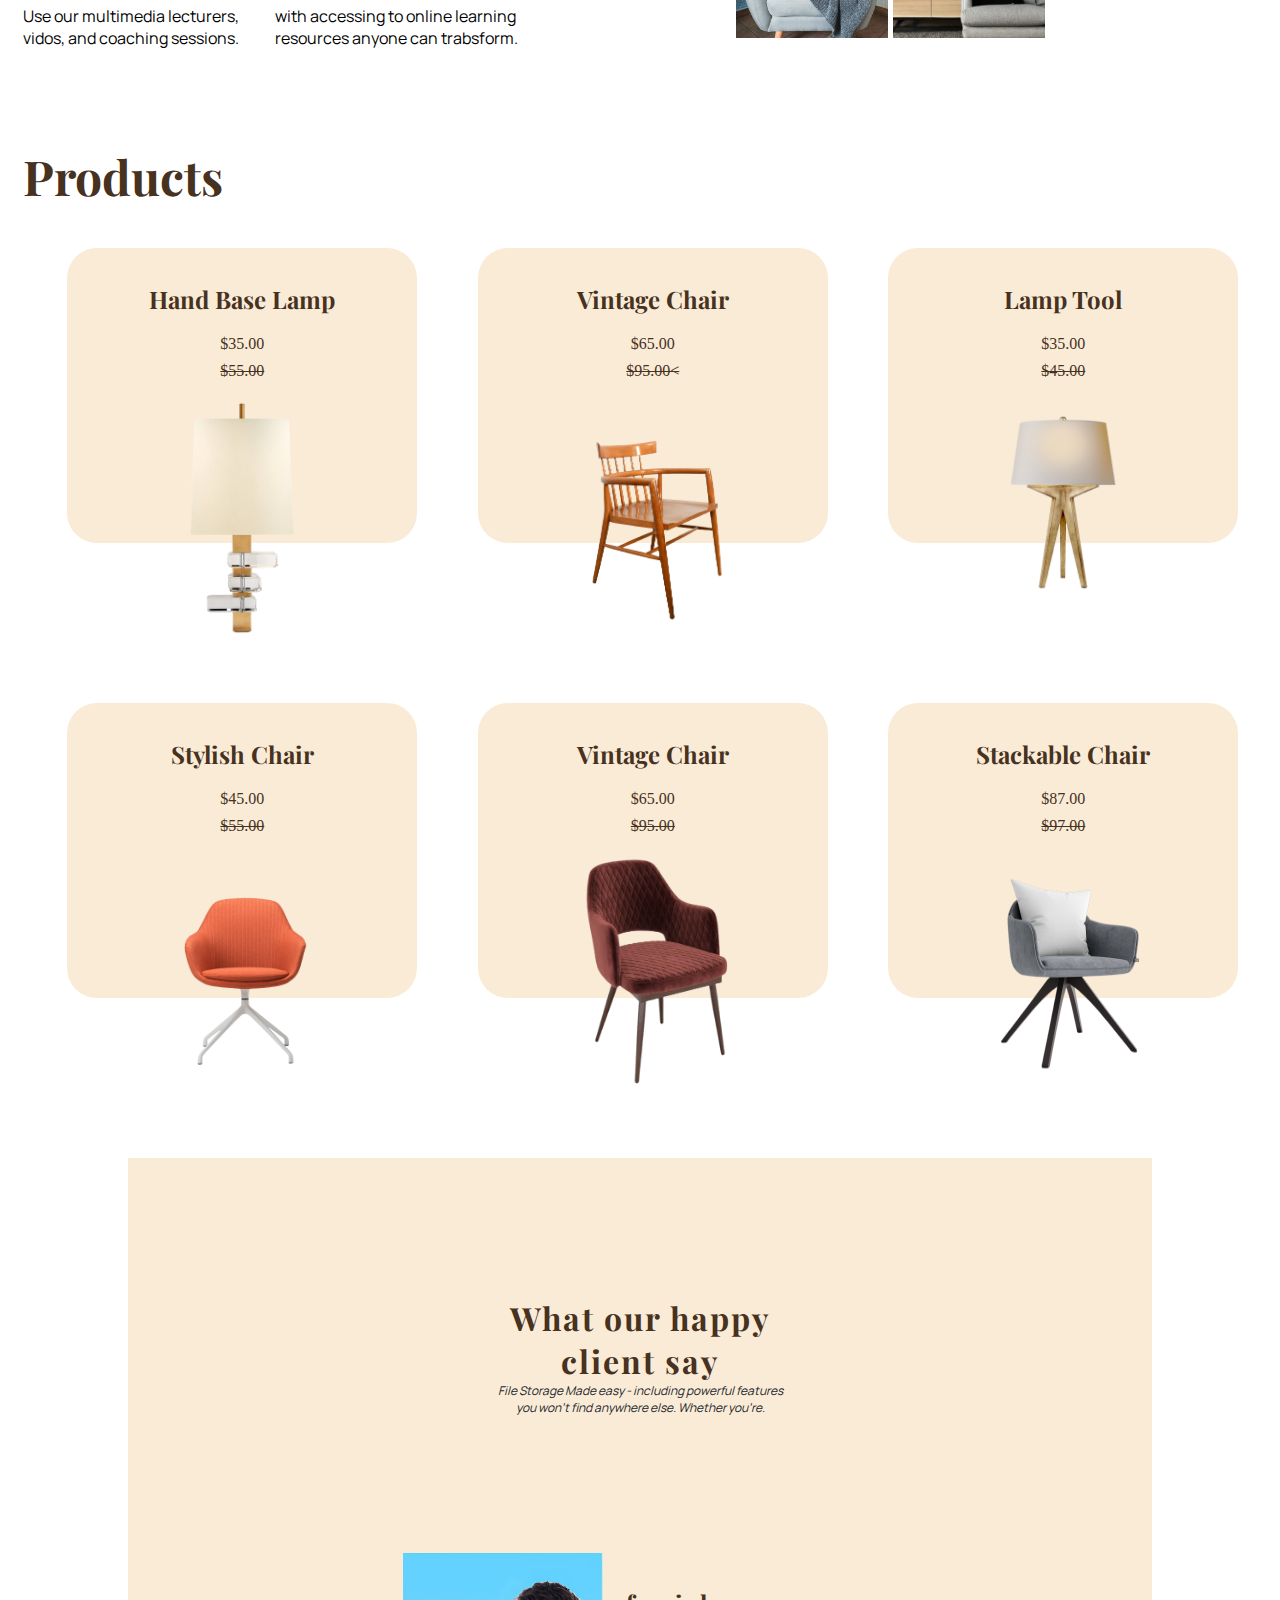
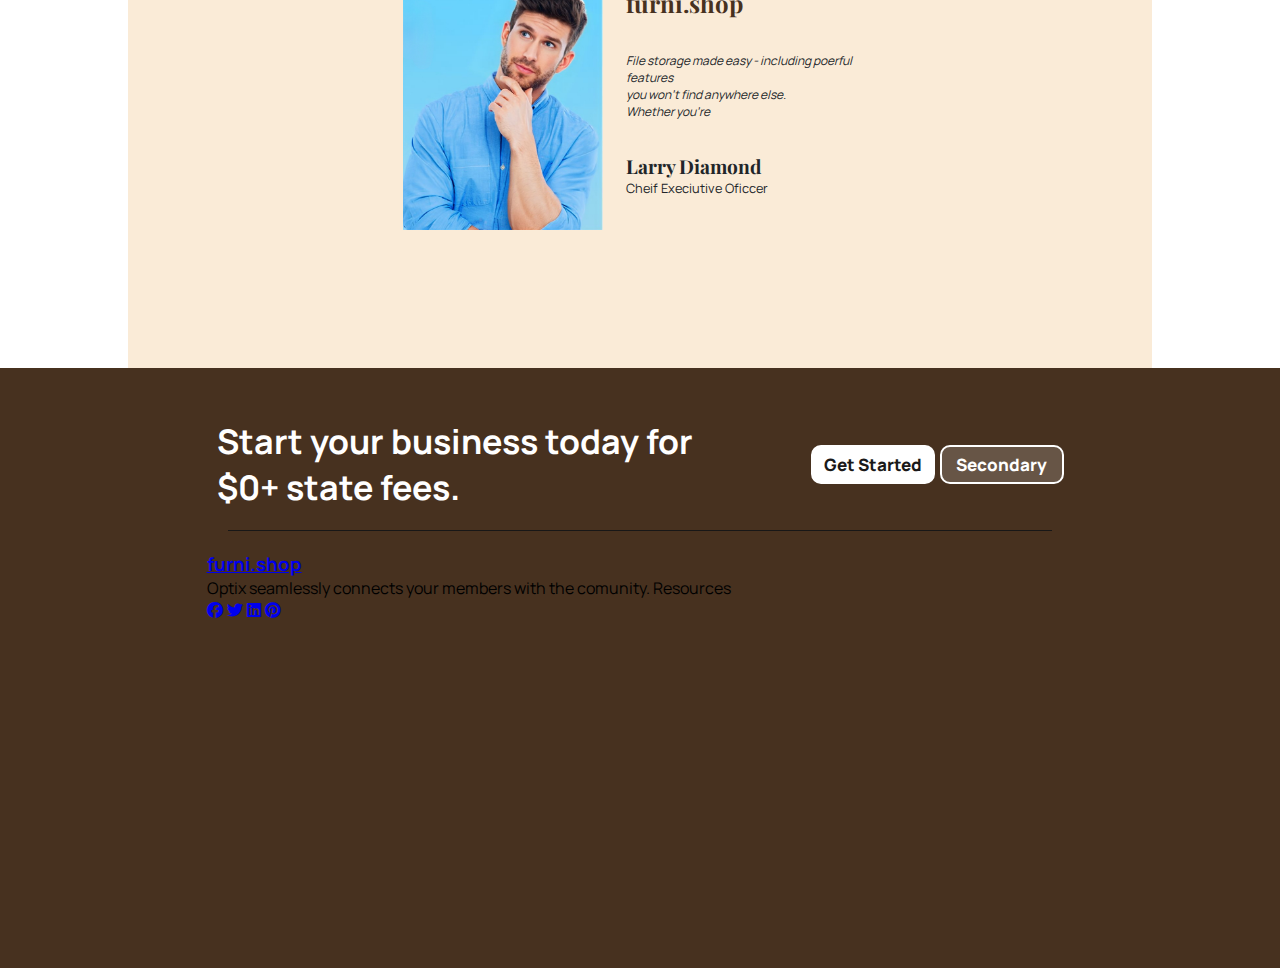
==== commit d61620f2: "Foooter work done" ====
--- a/index.html
+++ b/index.html
@@ -282,9 +282,9 @@
         <div class="client-section-clientarea-details">
           <h2>furni.shop</h2>
           <div>
-          <p>File storage made easy - including poerful features</p>
-          <p>you won't find anywhere else.</p>
-          <p>Whether you're</p>
+            <p>File storage made easy - including poerful features</p>
+            <p>you won't find anywhere else.</p>
+            <p>Whether you're</p>
           </div>
 
           <div>
@@ -294,5 +294,28 @@
         </div>
       </div>
     </section>
+
+    <footer>
+      <div class="footer-container">
+        <div class="footer-head">
+          <h2>Start your business today for $0+ state fees.</h2>
+          <div>
+            <button class="btn-get">Get Started</button>
+            <button class="btn-transparant">Secondary</button>
+          </div>
+        </div>
+        <div class="hr"></div>
+        <div>
+          <div>
+            <h3><a href="#">furni.shop</a></h3>
+            <p>Optix seamlessly connects your members with the comunity. Resources</p>
+                <a href="#"><i class="fa-brands fa-facebook  i"></i></a>
+                <a href="#"><i class="fa-brands fa-twitter i"></i></a>
+                <a href="#"><i class="fa-brands fa-linkedin i"></i></a>
+                <a href="#"><i class="fa-brands fa-pinterest i"></i></a>
+          </div>
+        </div>
+      </div>
+    </footer>
   </body>
 </html>
--- a/styleres.css
+++ b/styleres.css
@@ -359,7 +359,7 @@
 /* client section start */
 .client-section {
   width: 80%;
-  margin: 10px auto;
+  margin: 10px auto 0px auto;
   background-color: rgb(250, 235, 215);
 
   display: flex;
@@ -426,6 +426,92 @@
   font-size: 0.8rem;
   color: #212529;
 }
+
+/* Footer */
+
+footer {
+  height: 600px;
+  background-color: var(--primary-color);
+  display: flex;
+  flex-direction: column;
+  /* padding-left: 10%; */
+  /* padding-top: 100px; */
+  /* align-items: center; */
+  /* justify-content: center; */
+}
+.footer-container{
+  margin: 50px auto;
+}
+footer .footer-head {
+  display: flex;
+  gap:50px;
+  margin: 0px 10px ;
+
+}
+footer .footer-head div{
+  display: flex;
+  /* flex-direction: ; */
+  flex-wrap: wrap;
+  gap: 5px;
+  align-items: center;
+  justify-content: center;
+
+}
+
+footer .footer-head h2{
+  font-family: "Manrope", sans-serif;
+  color: #ffffff;
+  font-size: 34px;
+  display: inline-block;
+  max-width: 544px;
+
+}
+
+.hr{
+  
+  border-bottom: 1px solid rgb(24, 23, 23);
+  width: 95%;
+  /* margin-; */
+  margin: 20px auto;
+}
+/* footer hr{
+  color: black;
+} */
+footer .footer-head button{
+  all: unset;
+  /* background-color: aliceblue; */
+  border: 2px solid white;
+  width: 120px;
+  height: 35px;
+  display: flex;
+  flex-direction:column;
+  align-items: center;
+  justify-content: center;
+  border-radius: 10px;
+  font-family: "Manrope", sans-serif;
+  font-weight: 800;
+  font-size: 17px;
+  cursor: pointer;
+  transition: 0.3s;
+
+}
+
+footer .footer-head .btn-get{
+  background-color: white;
+  color: rgb(26, 25, 25);
+}
+footer .footer-head .btn-transparant{
+  /* background-color: rgb(114, 76, 61); */
+  background-color: rgba(255, 255, 255, 0.178);
+  color: white;
+}
+footer .footer-head .btn-get:hover,footer .footer-head .btn-transparant:hover{
+  background-color: rgba(255, 255, 255, 0.479);
+  transform: scale(1.05);
+}
+
+
+
 
 @media (max-width: 640px) {
   nav {
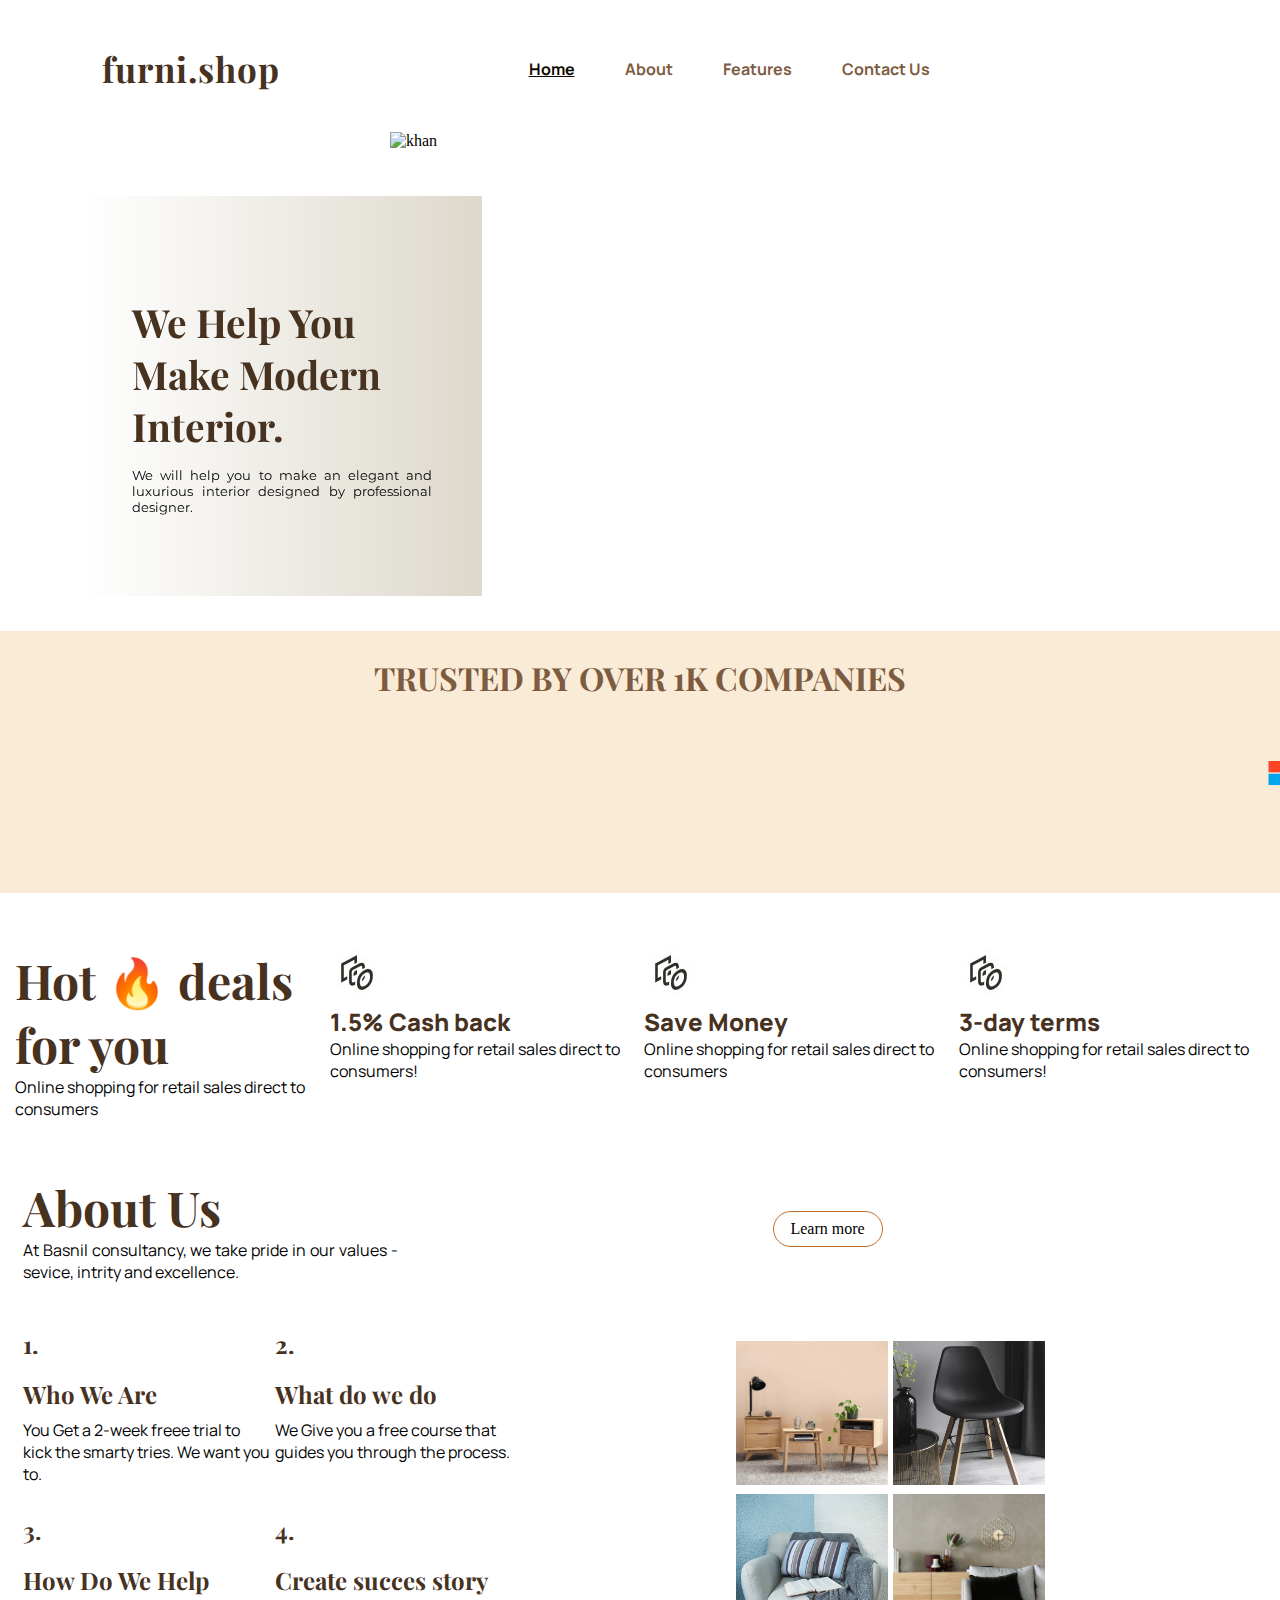
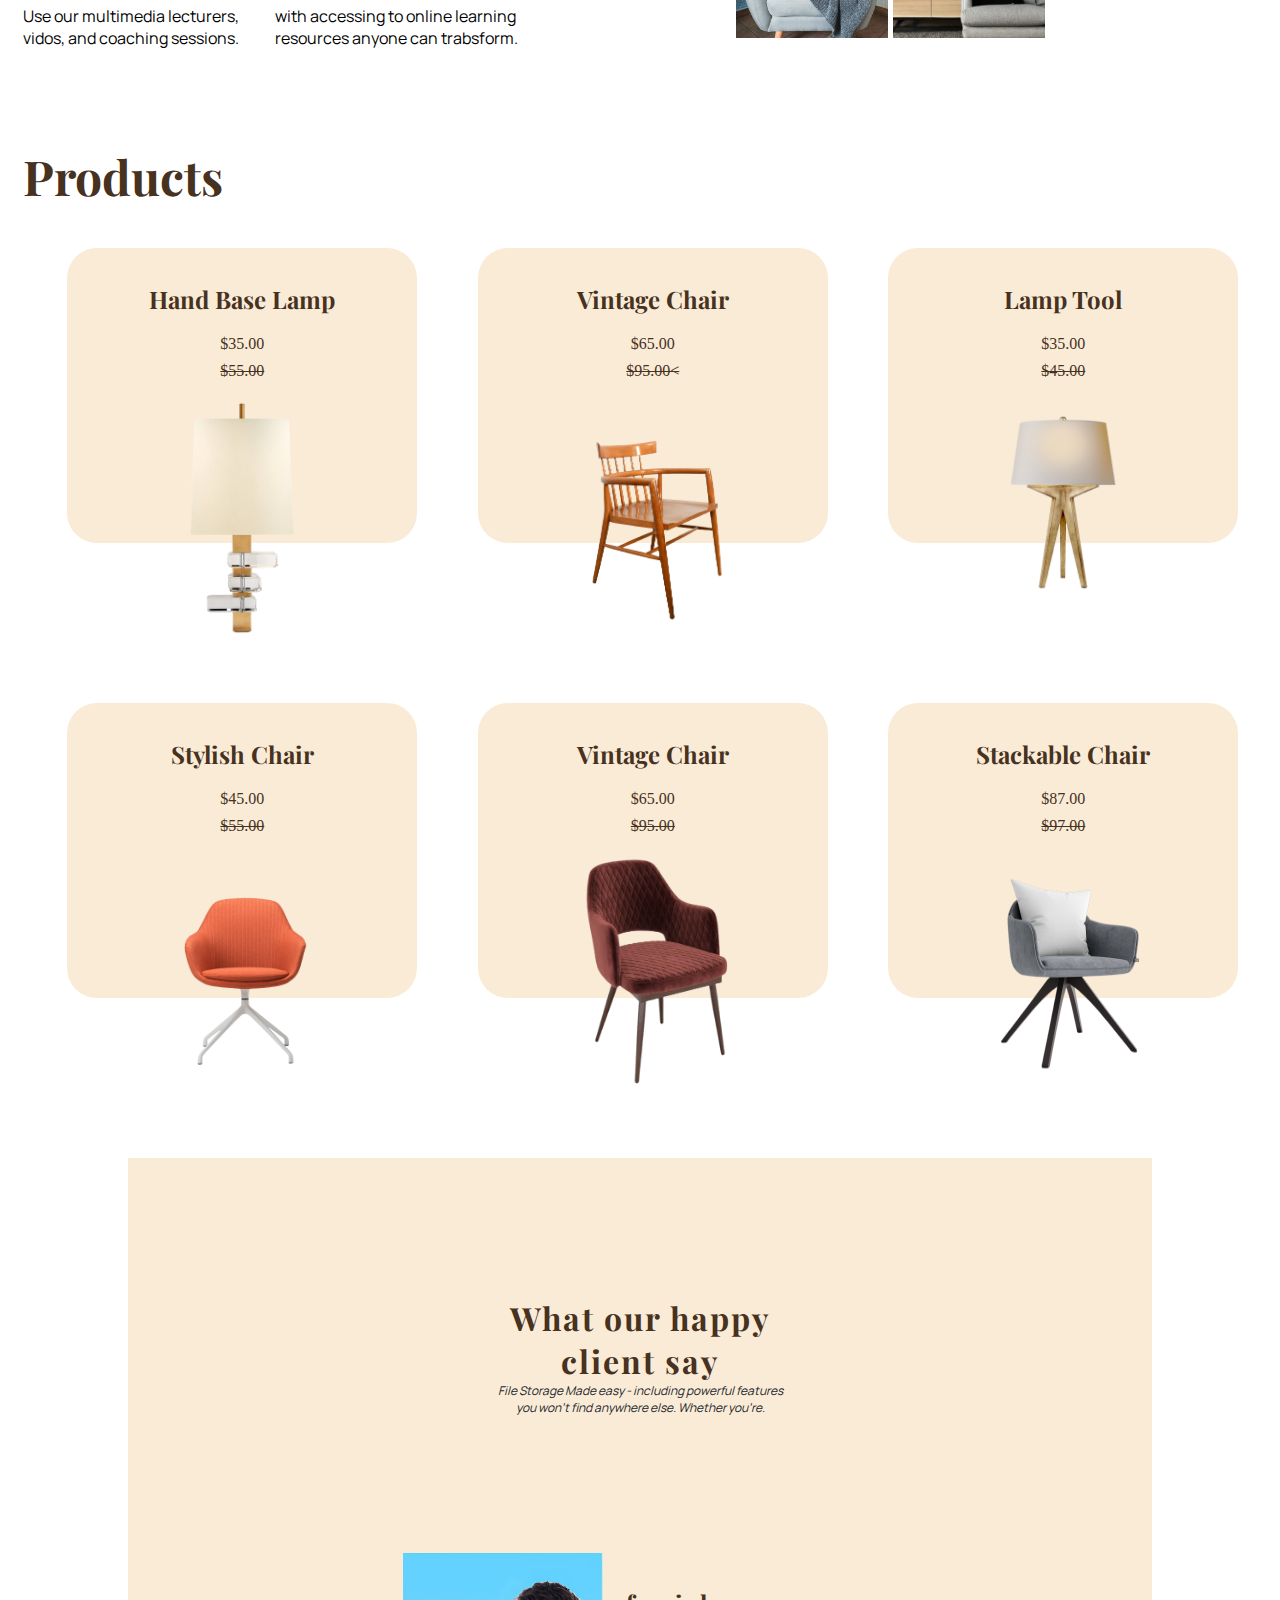
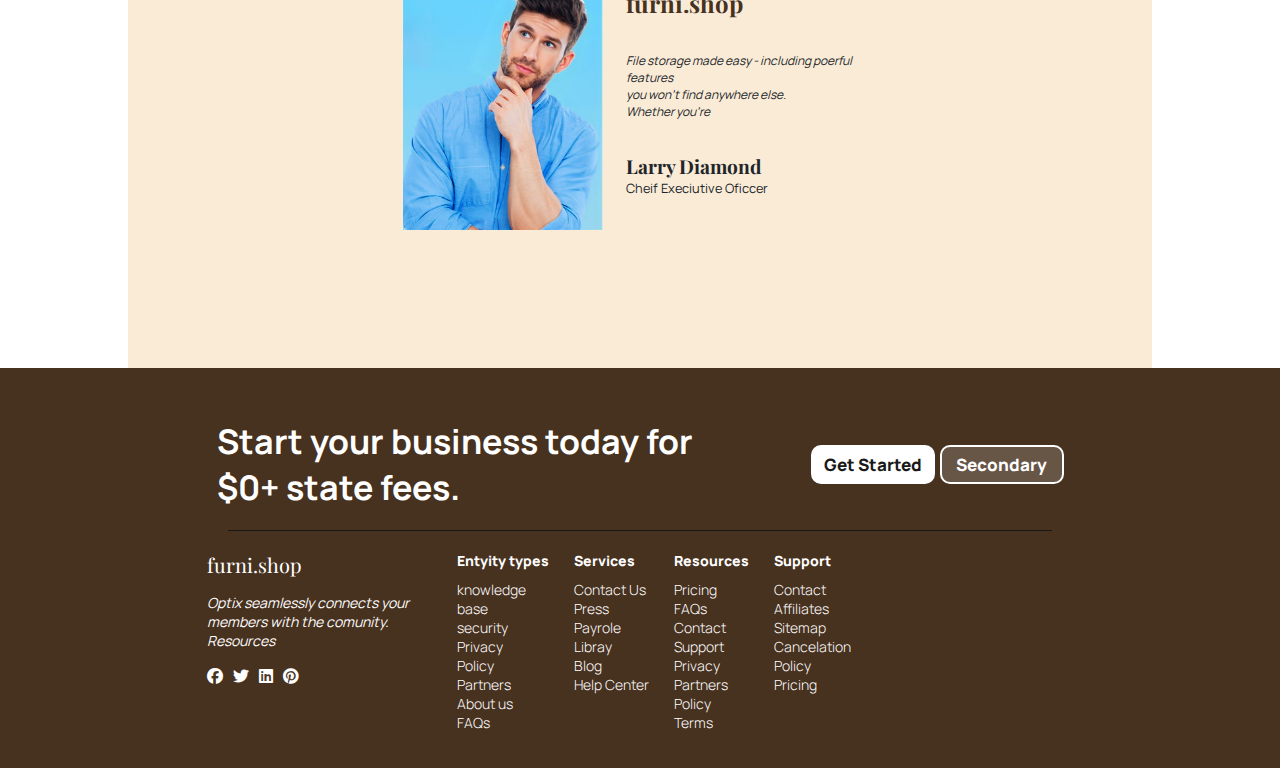
==== commit 7fb1d703: "foooter remainig tasks completed" ====
--- a/index.html
+++ b/index.html
@@ -305,14 +305,77 @@
           </div>
         </div>
         <div class="hr"></div>
-        <div>
-          <div>
-            <h3><a href="#">furni.shop</a></h3>
-            <p>Optix seamlessly connects your members with the comunity. Resources</p>
-                <a href="#"><i class="fa-brands fa-facebook  i"></i></a>
-                <a href="#"><i class="fa-brands fa-twitter i"></i></a>
-                <a href="#"><i class="fa-brands fa-linkedin i"></i></a>
-                <a href="#"><i class="fa-brands fa-pinterest i"></i></a>
+        <div class="footer-links">
+          <div class="social-links">
+            <h3><a href="#" class="link">furni.shop</a></h3>
+            <p>
+              Optix seamlessly connects your members with the comunity.
+              Resources
+            </p>
+            <div class="social-icons">
+              <a href="#" class="link">
+                <i class="fa-brands fa-facebook i"></i>
+              </a>
+              <a href="#" class="link">
+                <i class="fa-brands fa-twitter i"></i>
+              </a>
+              <a href="#" class="link">
+                <i class="fa-brands fa-linkedin i"></i>
+              </a>
+              <a href="#" class="link">
+                <i class="fa-brands fa-pinterest i"></i>
+              </a>
+            </div>
+          </div>
+
+          <div class="other-links">
+            <div>
+              <h4>Entyity types</h4>
+              <a href="#" class="link">knowledge</a>
+              <a href="#" class="link">base</a>
+              <a href="#" class="link">security</a>
+              <a href="#" class="link">Privacy </a>
+              <a href="#" class="link">Policy</a>
+              <a href="#" class="link">Partners</a>
+              <a href="#" class="link">About us</a>
+              <a href="#" class="link">FAQs</a>
+            </div>
+
+            <div>
+              <h4>Services</h4>
+              <a href="#" class="link">Contact Us</a>
+              <a href="#" class="link">Press</a>
+              <a href="#" class="link">Payrole</a>
+              <a href="#" class="link">Libray </a>
+              <a href="#" class="link">Blog</a>
+              <a href="#" class="link">Help Center</a>
+              <!-- <a href="#" class="link">About us</a>
+              <a href="#" class="link">FAQs</a> -->
+            </div>
+
+            <div>
+              <h4>Resources</h4>
+              <a href="#" class="link">Pricing</a>
+              <a href="#" class="link">FAQs</a>
+              <a href="#" class="link">Contact </a>
+              <a href="#" class="link">Support </a>
+              <a href="#" class="link">Privacy </a>
+              <a href="#" class="link">Partners</a>
+              <a href="#" class="link">Policy</a>
+              <a href="#" class="link">Terms</a>
+            </div>
+
+            <div>
+              <h4>Support</h4>
+              <a href="#" class="link">Contact</a>
+              <a href="#" class="link">Affiliates</a>
+              <a href="#" class="link">Sitemap</a>
+              <a href="#" class="link">Cancelation </a>
+              <a href="#" class="link">Policy</a>
+              <a href="#" class="link">Pricing</a>
+              <!-- <a href="#" class="link">About us</a>
+              <a href="#" class="link">FAQs</a> -->
+            </div>
           </div>
         </div>
       </div>
--- a/styleres.css
+++ b/styleres.css
@@ -430,7 +430,7 @@
 /* Footer */
 
 footer {
-  height: 600px;
+  height: 400px;
   background-color: var(--primary-color);
   display: flex;
   flex-direction: column;
@@ -510,7 +510,56 @@
   transform: scale(1.05);
 }
 
-
+.link{
+  color: white;
+  text-decoration: none ;
+  font-weight: 300;
+}
+.footer-links{
+  display: flex;
+}
+.social-links{
+  color: white;
+  width: 250px;
+  display: flex;
+  flex-direction: column;
+  gap: 15px;
+}
+.social-links h3 a{
+  font-family: "Playfair Display", serif;
+  font-size: 20px;
+
+  
+}
+.social-icons{
+  display: flex;
+  gap: 10px;
+  
+}
+.social-links p{
+  font-style: italic;
+  font-size: 14px;
+  font-family: "Manrope", sans-serif;
+  
+}
+
+.other-links{
+  display: flex;
+  gap: 25px;
+}
+.other-links div{
+  display: flex;
+  flex-direction: column;
+}
+.other-links h4{
+  color: white;
+  font-family: "Manrope", sans-serif;
+  font-weight: 900;
+  margin-bottom: 10px;
+}
+.other-links div {
+  font-size: 14px;
+}
 
 
 @media (max-width: 640px) {
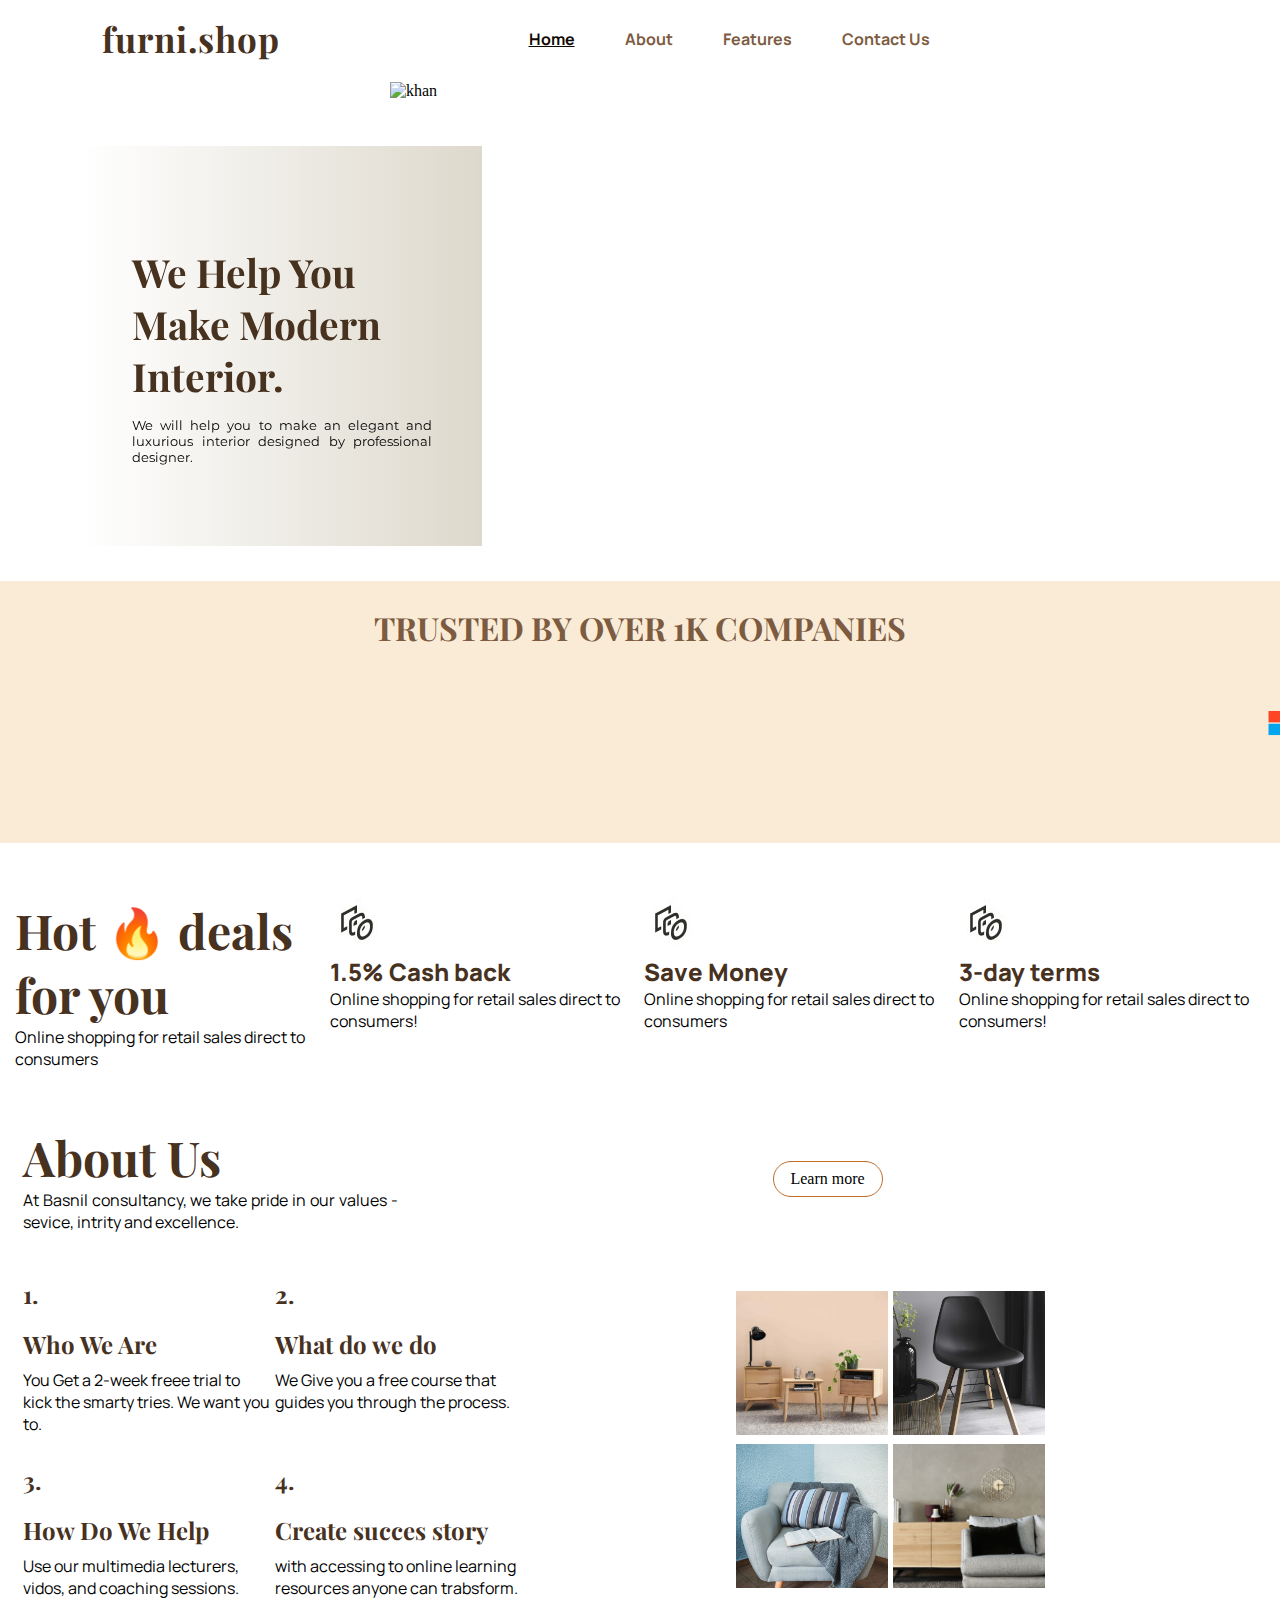
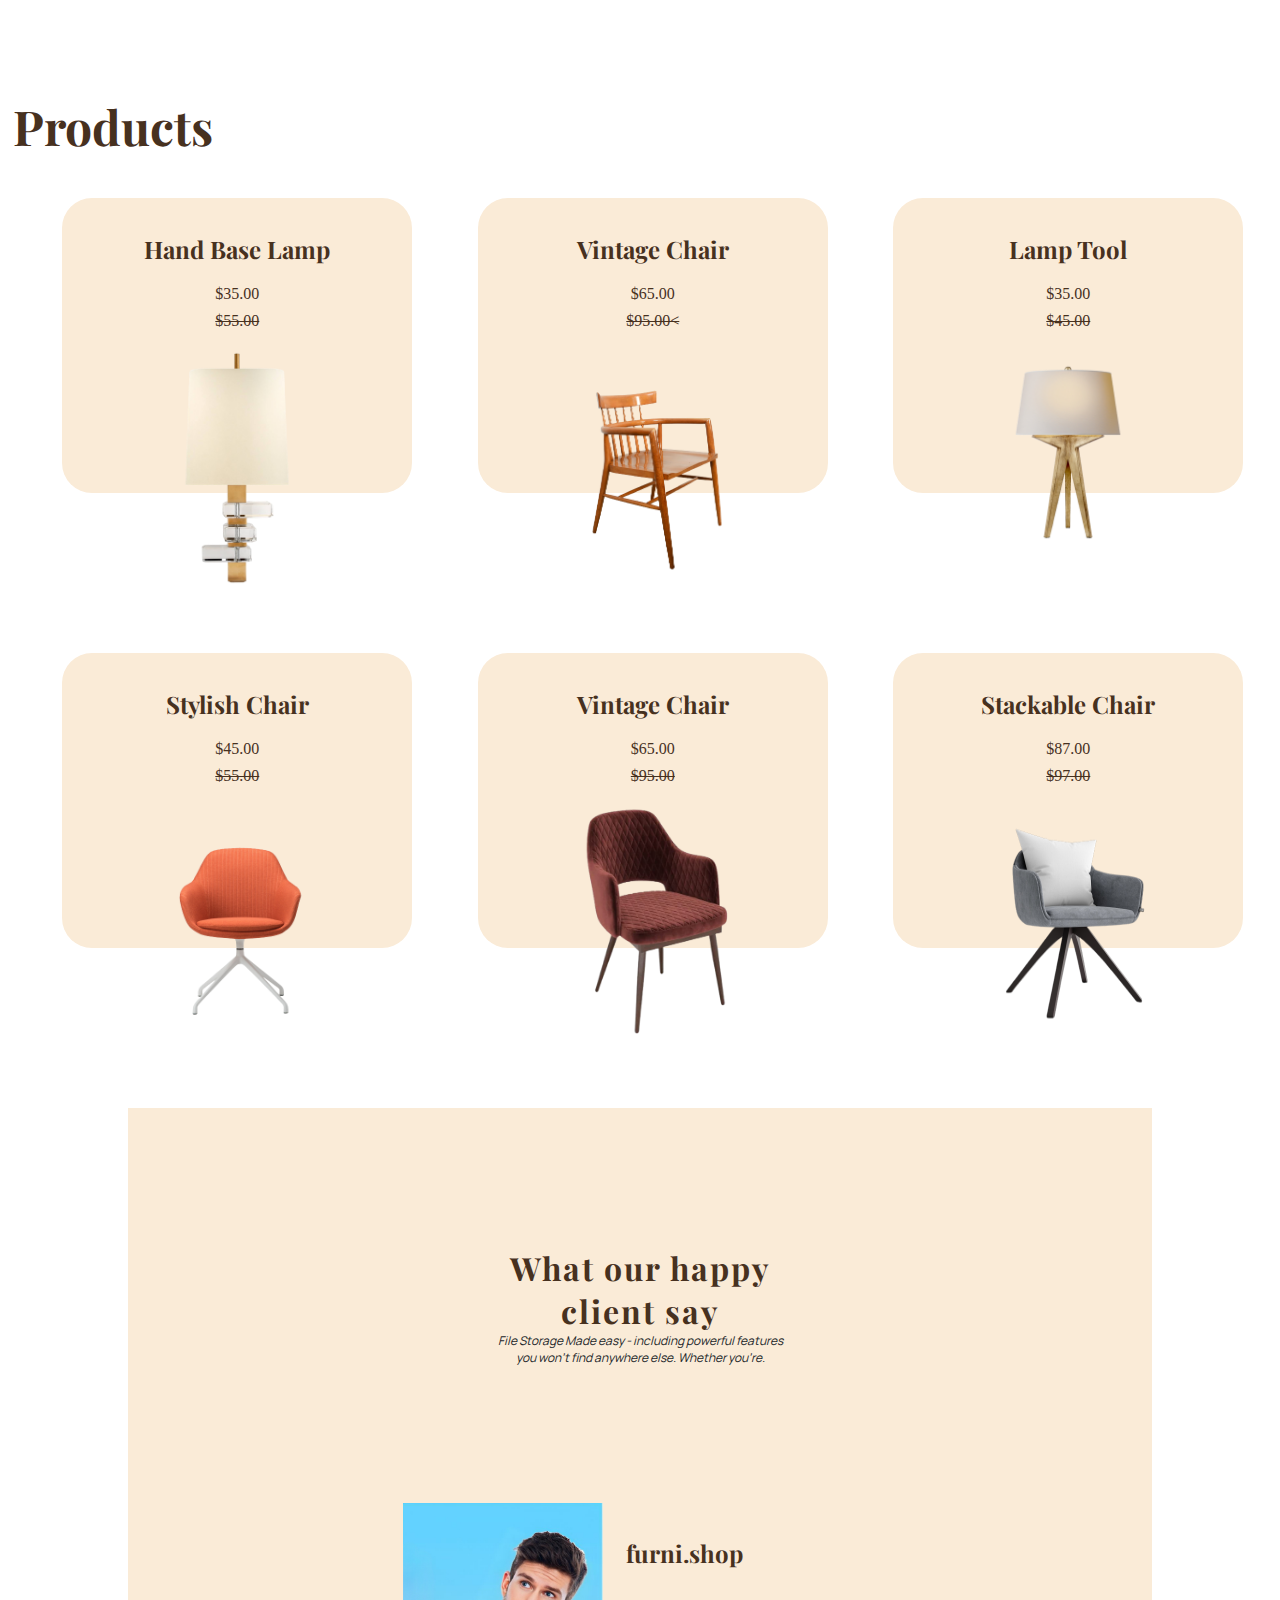
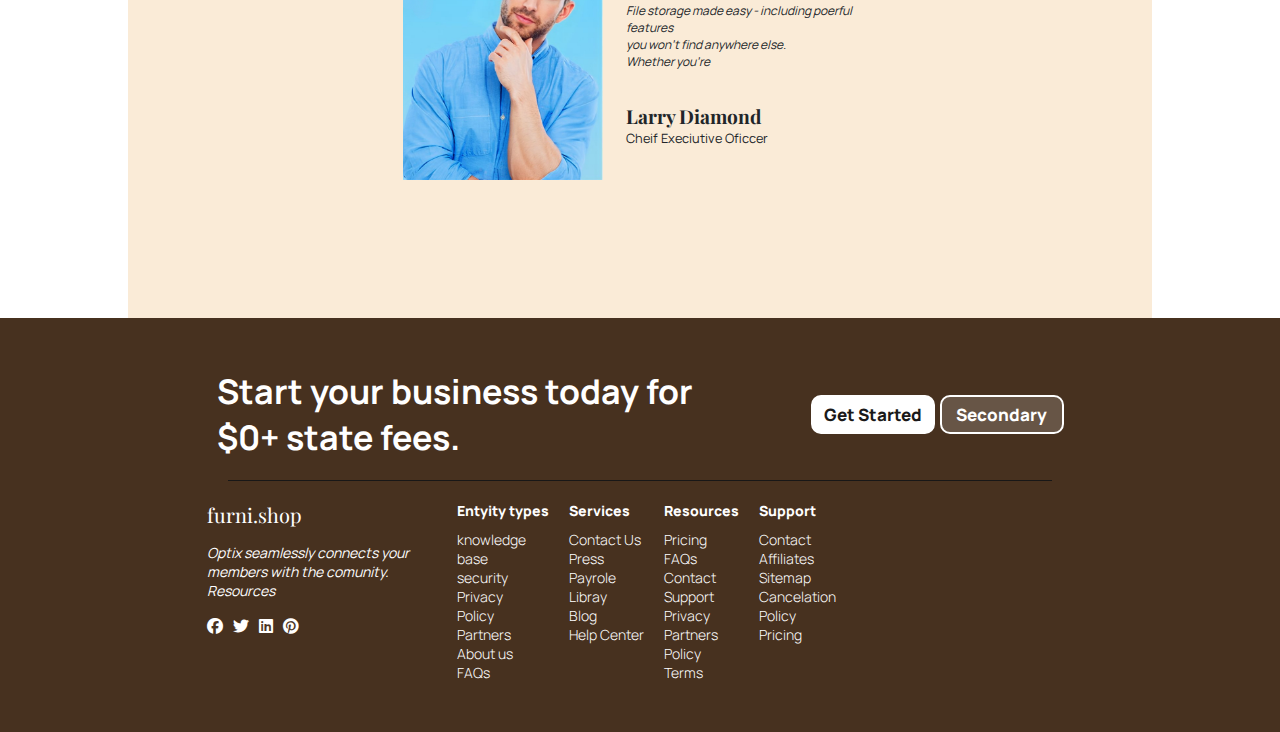
==== commit cb498a9f: "some changes" ====
--- a/index.html
+++ b/index.html
@@ -35,7 +35,7 @@
 
   <body>
     <!-- NAVBAR -->
-    <nav>
+    <nav id="navbar">
       <h2 class="logo">furni.shop</h2>
       <ul class="flex none">
         <li><a href="#" class="active">Home</a></li>
@@ -48,7 +48,7 @@
       </span>
       <span class="nothing"> </span>
     </nav>
-
+    <div  height="400px"></div>
     <!-- hero section -->
     <section class="hero flex" id="Hero">
       <div class="trans-content flex">
--- a/styleres.css
+++ b/styleres.css
@@ -3,6 +3,9 @@
   padding: 0px;
   margin: 0px;
   /* font-family: "Josefin Sans", sans-serif; */
+}
+body{
+  scroll-behavior: smooth;
 }
 h1,
 h2,
@@ -53,12 +56,16 @@
 .grid {
   display: grid;
 }
-
+html,
+body {
+  max-width: 100%;
+  overflow-x: hidden;
+}
 nav {
   display: flex;
   align-items: center;
   justify-content: space-between;
-  padding-top: 45px;
+  padding-top: 15px;
   padding-left: 8%;
   padding-right: 8%;
 }
@@ -105,9 +112,9 @@
 /* hero section */
 
 .hero {
-  margin-top: 40px;
+  margin-top: 20px;
   justify-content: space-evenly;
-  overflow: hidden;
+
   /* z-index: -1; */
 }
 .hero-img {
@@ -267,7 +274,7 @@
 .about-container-2-imgs {
   grid-template-columns: repeat(auto-fit, minmax(100px, 1fr));
   grid-gap: 5px;
-  width: 309px;
+  max-width: 309px;
   /* justify-content: space-around; */
   /* flex-wrap: wrap; */
   flex-wrap: wrap;
@@ -276,7 +283,7 @@
 }
 .position {
   width: 100%;
-  object-fit: cover;
+
   height: 144px;
   object-fit: cover;
 }
@@ -293,8 +300,8 @@
 
   flex-direction: column;
 
-  padding-right: 10px;
-  padding-left: 10px;
+  /* padding-right: 10px;
+  padding-left: 10px; */
   margin: auto 1%;
 }
 
@@ -430,7 +437,7 @@
 /* Footer */
 
 footer {
-  height: 400px;
+  /* height: 400px; */
   background-color: var(--primary-color);
   display: flex;
   flex-direction: column;
@@ -439,36 +446,32 @@
   /* align-items: center; */
   /* justify-content: center; */
 }
-.footer-container{
+.footer-container {
   margin: 50px auto;
 }
 footer .footer-head {
   display: flex;
-  gap:50px;
-  margin: 0px 10px ;
-
-}
-footer .footer-head div{
+  gap: 50px;
+  margin: 0px 10px;
+}
+footer .footer-head div {
   display: flex;
   /* flex-direction: ; */
   flex-wrap: wrap;
   gap: 5px;
   align-items: center;
   justify-content: center;
-
-}
-
-footer .footer-head h2{
+}
+
+footer .footer-head h2 {
   font-family: "Manrope", sans-serif;
   color: #ffffff;
   font-size: 34px;
   display: inline-block;
   max-width: 544px;
-
-}
-
-.hr{
-  
+}
+
+.hr {
   border-bottom: 1px solid rgb(24, 23, 23);
   width: 95%;
   /* margin-; */
@@ -477,14 +480,14 @@
 /* footer hr{
   color: black;
 } */
-footer .footer-head button{
+footer .footer-head button {
   all: unset;
   /* background-color: aliceblue; */
   border: 2px solid white;
   width: 120px;
   height: 35px;
   display: flex;
-  flex-direction:column;
+  flex-direction: column;
   align-items: center;
   justify-content: center;
   border-radius: 10px;
@@ -493,65 +496,61 @@
   font-size: 17px;
   cursor: pointer;
   transition: 0.3s;
-
-}
-
-footer .footer-head .btn-get{
+}
+
+footer .footer-head .btn-get {
   background-color: white;
   color: rgb(26, 25, 25);
 }
-footer .footer-head .btn-transparant{
+footer .footer-head .btn-transparant {
   /* background-color: rgb(114, 76, 61); */
   background-color: rgba(255, 255, 255, 0.178);
   color: white;
 }
-footer .footer-head .btn-get:hover,footer .footer-head .btn-transparant:hover{
+footer .footer-head .btn-get:hover,
+footer .footer-head .btn-transparant:hover {
   background-color: rgba(255, 255, 255, 0.479);
   transform: scale(1.05);
 }
 
-.link{
+.link {
   color: white;
-  text-decoration: none ;
+  text-decoration: none;
   font-weight: 300;
 }
-.footer-links{
-  display: flex;
-}
-.social-links{
+.footer-links {
+  display: flex;
+}
+.social-links {
   color: white;
   width: 250px;
   display: flex;
   flex-direction: column;
   gap: 15px;
 }
-.social-links h3 a{
+.social-links h3 a {
   font-family: "Playfair Display", serif;
   font-size: 20px;
-
-  
-}
-.social-icons{
+}
+.social-icons {
   display: flex;
   gap: 10px;
-  
-}
-.social-links p{
+}
+.social-links p {
   font-style: italic;
   font-size: 14px;
   font-family: "Manrope", sans-serif;
-  
-}
-
-.other-links{
-  display: flex;
-  gap: 25px;
-}
-.other-links div{
-  display: flex;
-  flex-direction: column;
-}
-.other-links h4{
+}
+
+.other-links {
+  display: flex;
+  gap: 20px;
+}
+.other-links div {
+  display: flex;
+  flex-direction: column;
+}
+.other-links h4 {
   color: white;
   font-family: "Manrope", sans-serif;
   font-weight: 900;
@@ -561,13 +560,12 @@
   font-size: 14px;
 }
 
-
 @media (max-width: 640px) {
   nav {
     justify-content: space-between;
-    padding-top: 25px;
-    padding-left: 3%;
-    padding-right: 5%;
+    padding-top: 5px;
+    padding-left: 10px;
+    padding-right: 10px;
   }
   .about-container-2 {
     flex-direction: column;
@@ -581,13 +579,13 @@
   }
 
   #hambuger {
-    font-size: 40px;
+    font-size: 30px;
     /* color: rgb(71, 49, 31); */
     color: var(--primary-color);
   }
 
   .logo {
-    font-size: 40px;
+    font-size: 30px;
   }
 
   .nothing {
@@ -615,7 +613,43 @@
   /* padding: 10px;
         margin: 5px; */
   /* } */
-}
+
+  footer .footer-head h2 {
+    /* font-size: 34px; */
+
+    max-width: auto;
+    font-size: 30px;
+  }
+  footer .footer-head div {
+    flex-wrap: nowrap;
+    justify-content: start;
+  }
+
+  footer .footer-head {
+    max-width: 451px;
+    flex-direction: column;
+    gap: 15px;
+  }
+
+  .footer-links {
+    margin: auto 10px;
+    gap: 50px;
+  }
+
+  .footer-links {
+    flex-direction: column;
+  }
+}
+
+/* styleres.css | http://127.0.0.1:5500/styleres.css */
+
+/* @media (max-width: 640px) {
+  .footer-links { */
+/* flex: fit-content; */
+/* }
+} */
+
+/* Inline #6 | http://127.0.0.1:5500/index.html */
 
 @media (max-width: 411px) {
   .about-container-2 {
@@ -681,6 +715,9 @@
   .client-section-clientarea {
     /* display: flex; */
     gap: 3%;
+  }
+  .other-links {
+    gap: 40px;
   }
 
   /* .client-section img { */
@@ -718,6 +755,29 @@
     /* color:#212529; */
     font-family: "Manrope", sans-serif;
   }
+  .other-links {
+    flex-wrap: wrap;
+  }
+}
+
+@media (max-width: 426px) {
+  .trans-content {
+    margin-left: auto;
+    left: auto;
+  }
+  .hot-deal-container .item {
+    width: auto;
+  }
+  footer .footer-head h2 {
+    font-size: 22px;
+  }
+
+  footer .footer-head button {
+    width: 100px;
+    height: 30px;
+    font-weight: 700;
+    font-size: 14px;
+  }
 }
 @media (min-width: 1280px) {
   /* .trans-content{
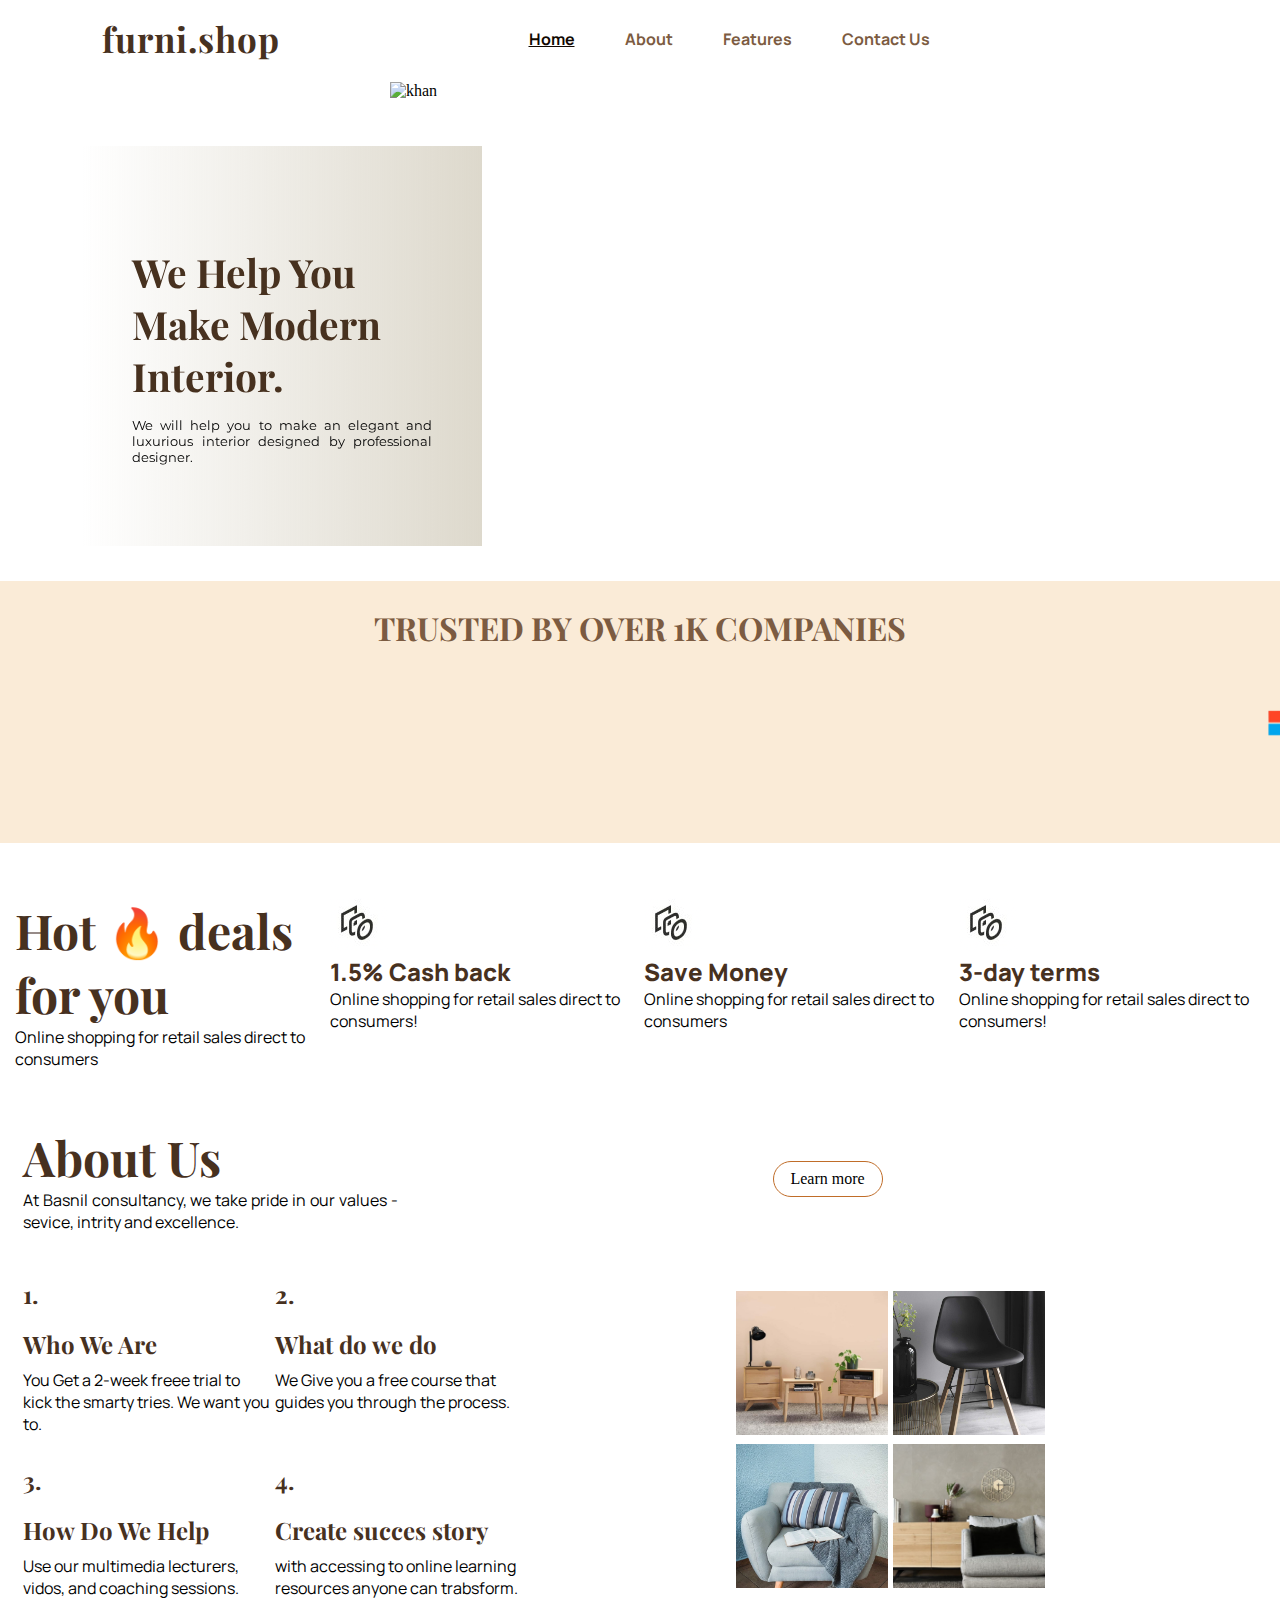
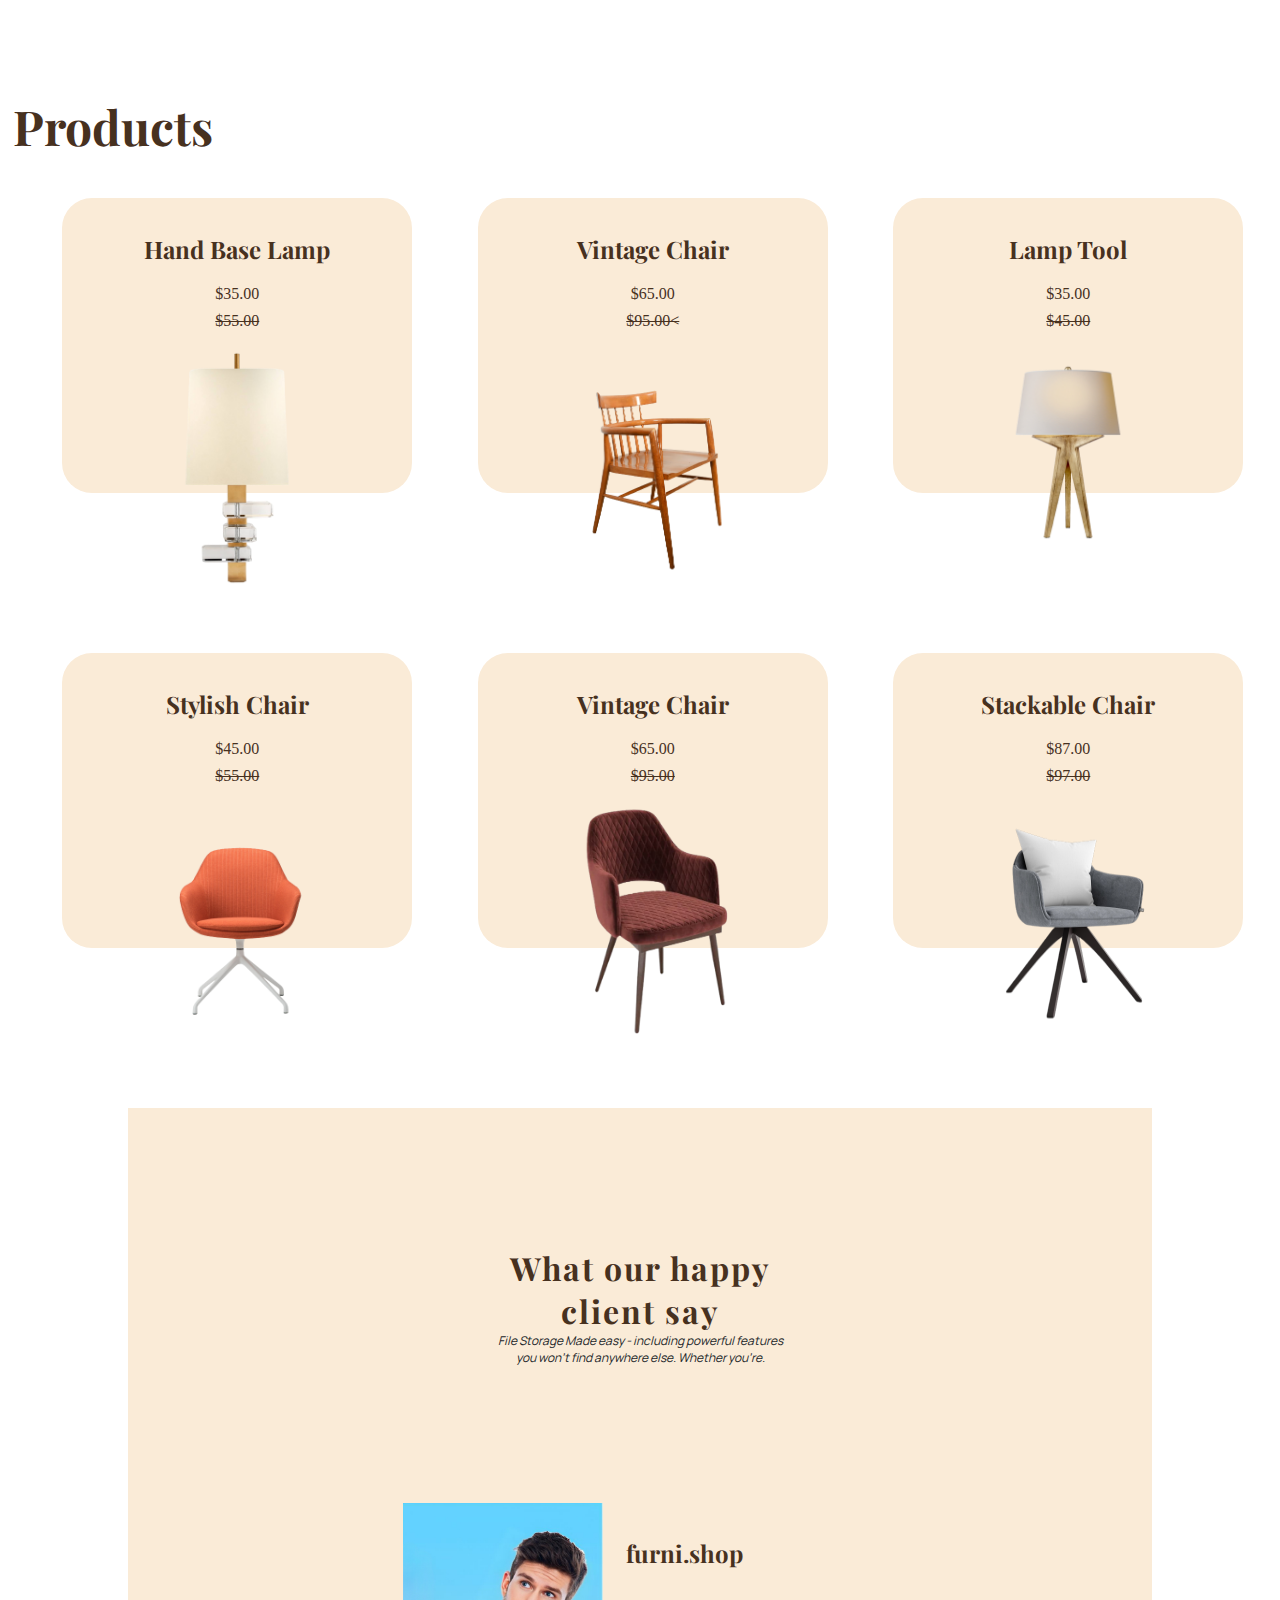
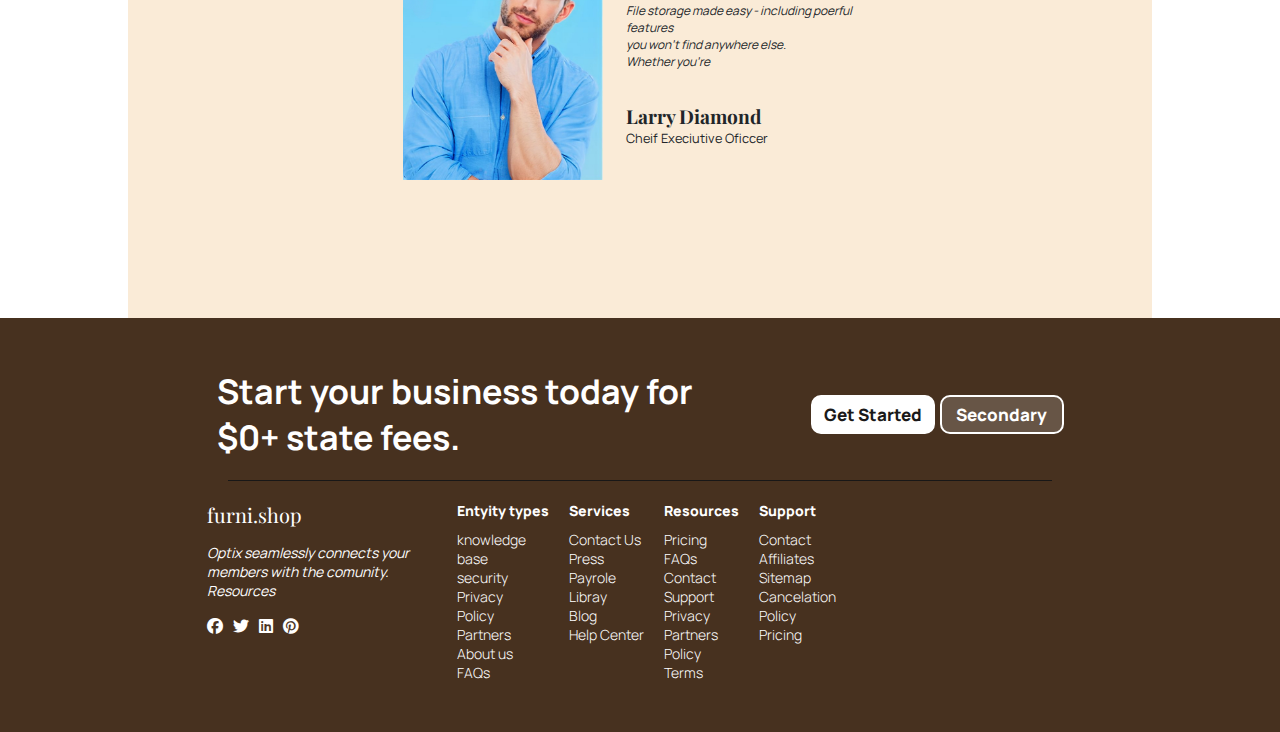
==== commit 09567f18: "added js to hamburger" ====
--- a/index.html
+++ b/index.html
@@ -35,7 +35,7 @@
 
   <body>
     <!-- NAVBAR -->
-    <nav id="navbar">
+    <nav>
       <h2 class="logo">furni.shop</h2>
       <ul class="flex none">
         <li><a href="#" class="active">Home</a></li>
@@ -48,7 +48,7 @@
       </span>
       <span class="nothing"> </span>
     </nav>
-    <div  height="400px"></div>
+
     <!-- hero section -->
     <section class="hero flex" id="Hero">
       <div class="trans-content flex">
@@ -379,6 +379,29 @@
           </div>
         </div>
       </div>
-    </footer>
+    </footer>
+<script>
+let hambuger = document.getElementById("hambuger");
+       let navbarMenu = document.getElementById("hambuger-menu");
+       let cross = document.getElementById("cross");
+
+       hambuger.addEventListener("click", () => {
+         navbarMenu.classList.add("active");
+         navbarMenu.classList.toggle("ds");
+         navbarMenu.classList.add("anim");
+         cross.classList.toggle("none");
+         hambuger.classList.toggle("none");
+       });
+
+       cross.addEventListener("click", async function () {
+         navbarMenu.classList.toggle("ds");
+         navbarMenu.classList.add("anim1");
+         await new Promise((resolve) => setTimeout(resolve, 200));
+         navbarMenu.classList.remove("active");
+         cross.classList.toggle("none");
+         hambuger.classList.toggle("none");
+         navbarMenu.classList.remove("anim1");
+       });
+<script/>
   </body>
 </html>
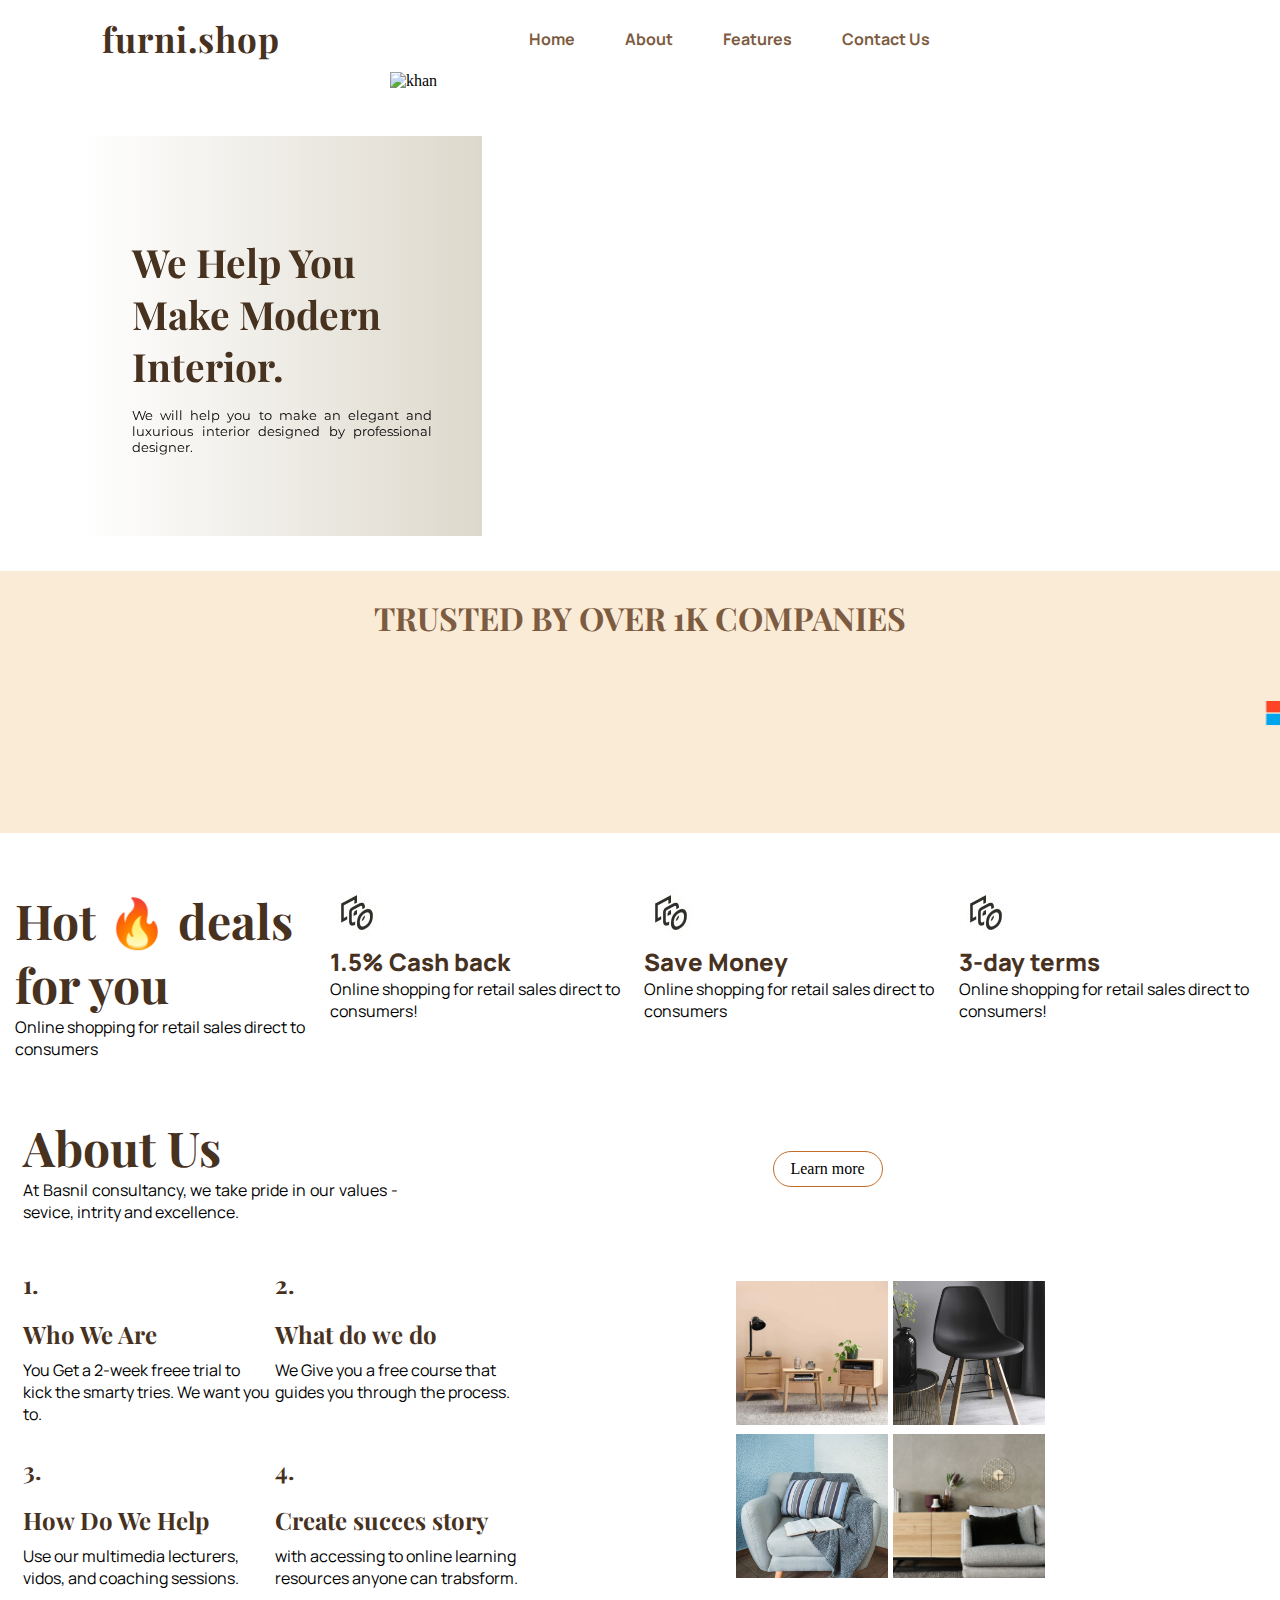
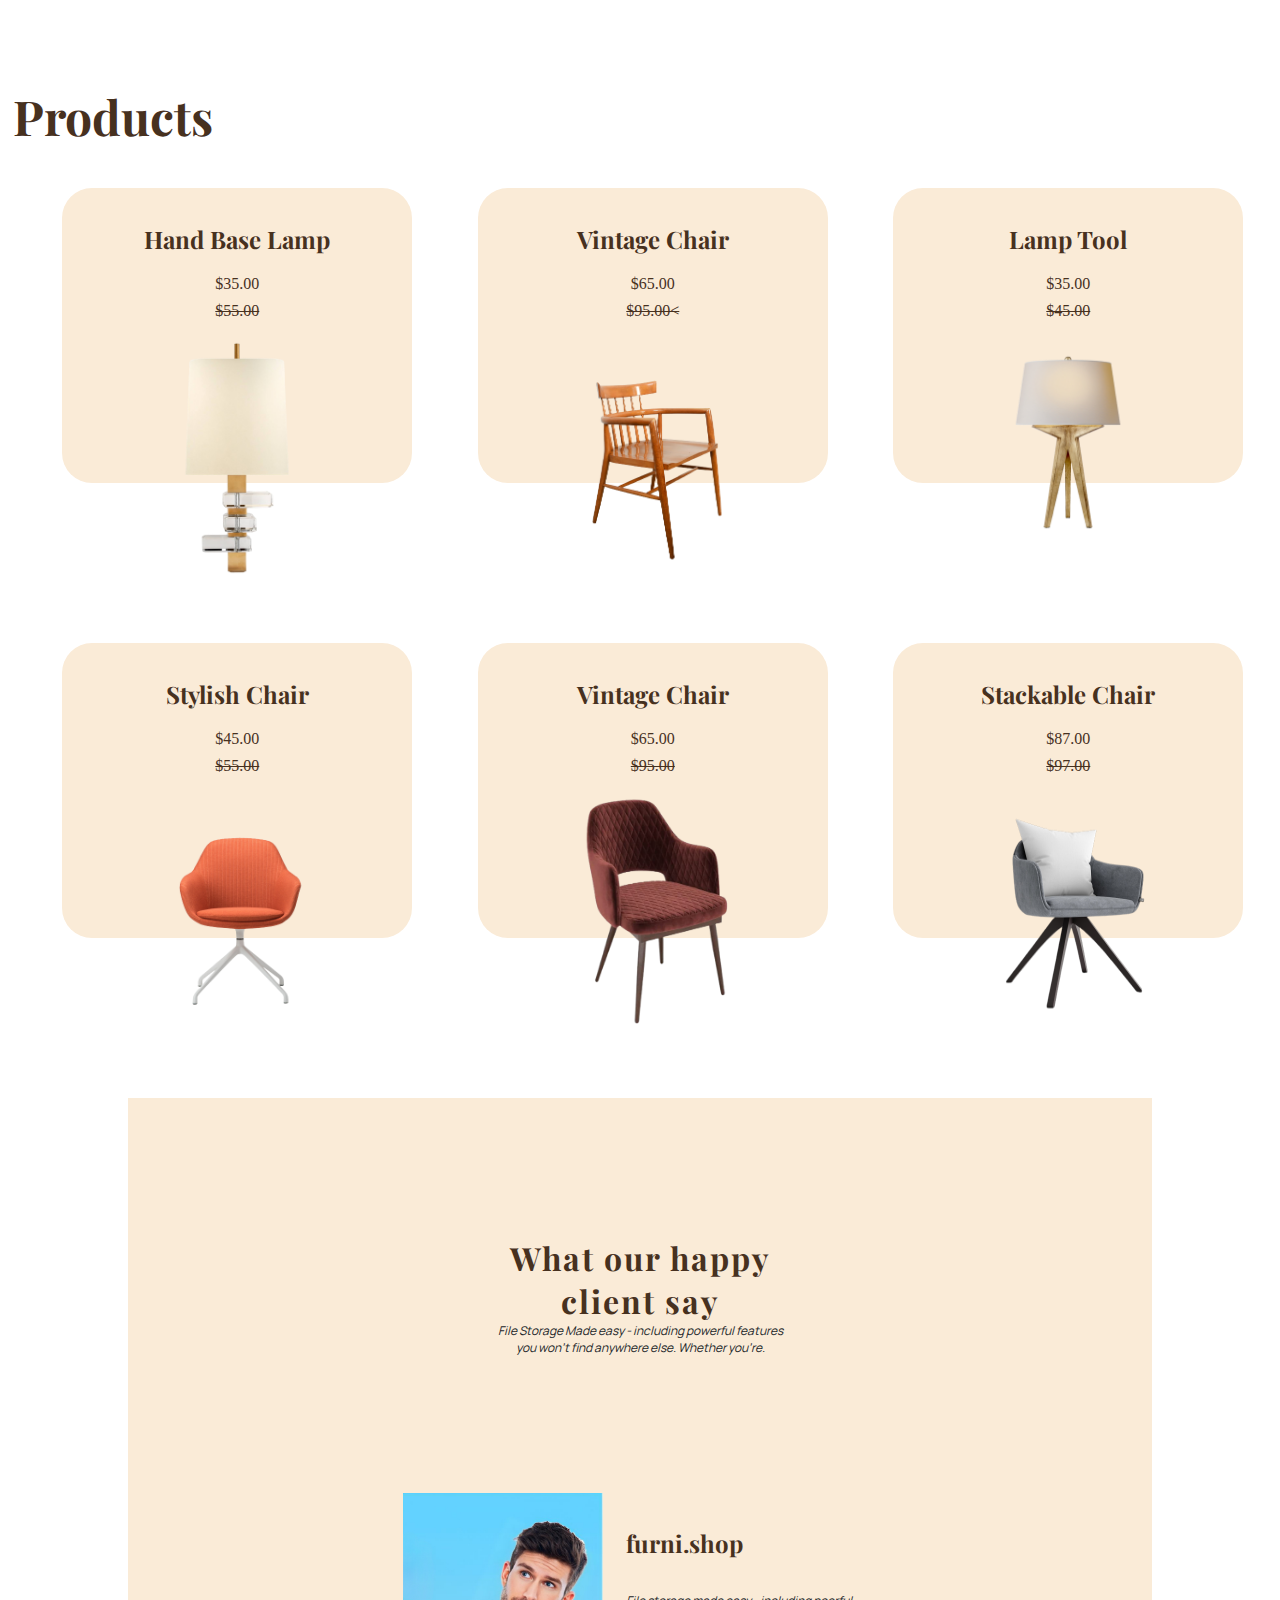
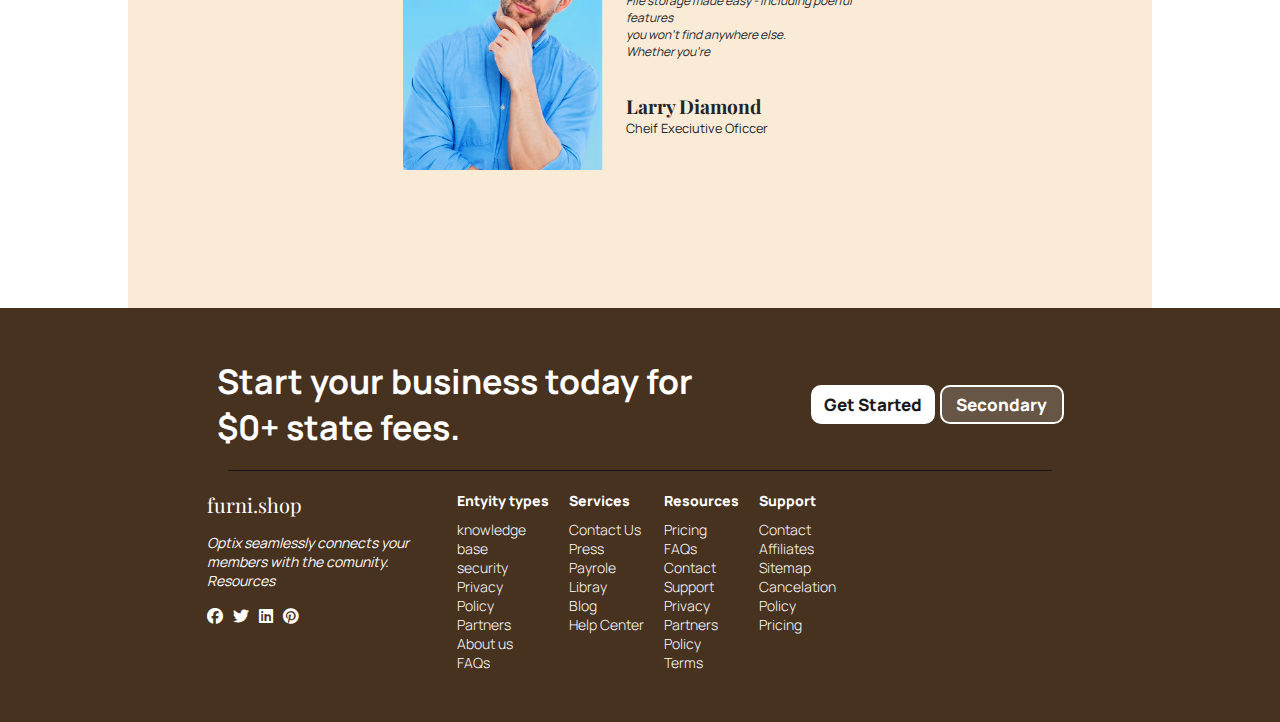
==== commit d4047b90: "Hamburger JS done" ====
--- a/index.html
+++ b/index.html
@@ -5,6 +5,7 @@
     <meta http-equiv="X-UA-Compatible" content="IE=edge" />
     <meta name="viewport" content="width=device-width, initial-scale=1.0" />
     <link rel="stylesheet" href="styleres.css" />
+    <link rel="stylesheet" href="hamburgerstyle.css">
     <title>furni.shop</title>
     <link rel="preconnect" href="https://fonts.googleapis.com" />
     <link rel="preconnect" href="https://fonts.gstatic.com" crossorigin />
@@ -35,19 +36,34 @@
 
   <body>
     <!-- NAVBAR -->
-    <nav>
+    <nav id="navbar">
       <h2 class="logo">furni.shop</h2>
-      <ul class="flex none">
-        <li><a href="#" class="active">Home</a></li>
+      <ul class="flex ds-none">
+        <li><a href="#" class="">Home</a></li>
         <li><a href="#">About </a></li>
         <li><a href="#">Features</a></li>
         <li><a href="#">Contact Us</a></li>
       </ul>
-      <span class="collapse"
-        ><i class="fa-solid fa-bars" id="hambuger"></i>
+      <span class="collapse">
+        <i class="fa-solid fa-bars" id="hamburger"></i>
+        <i class="none fa-solid fa-xmark " id="cross"></i>
       </span>
       <span class="nothing"> </span>
     </nav>
+
+
+    <div class="ds " id="hamburger-menu">
+      <ul id="drop" class="">
+        <li class="li"><a href="#">Home</a></li>
+        <li class="li"><a href="#">Blog</a></li>
+        <li class="li"><a href="#">About Us</a></li>
+        <li class="li"><a href="#">Contact Us</a></li>
+      </ul>
+    </div>
+    <div  height="400px"></div>
+
+
+
 
     <!-- hero section -->
     <section class="hero flex" id="Hero">
@@ -379,29 +395,7 @@
           </div>
         </div>
       </div>
-    </footer>
-<script>
-let hambuger = document.getElementById("hambuger");
-       let navbarMenu = document.getElementById("hambuger-menu");
-       let cross = document.getElementById("cross");
-
-       hambuger.addEventListener("click", () => {
-         navbarMenu.classList.add("active");
-         navbarMenu.classList.toggle("ds");
-         navbarMenu.classList.add("anim");
-         cross.classList.toggle("none");
-         hambuger.classList.toggle("none");
-       });
-
-       cross.addEventListener("click", async function () {
-         navbarMenu.classList.toggle("ds");
-         navbarMenu.classList.add("anim1");
-         await new Promise((resolve) => setTimeout(resolve, 200));
-         navbarMenu.classList.remove("active");
-         cross.classList.toggle("none");
-         hambuger.classList.toggle("none");
-         navbarMenu.classList.remove("anim1");
-       });
-<script/>
+    </footer>
+    <script src="index.js"></script>
   </body>
 </html>
--- a/styleres.css
+++ b/styleres.css
@@ -2,9 +2,13 @@
   box-sizing: border-box;
   padding: 0px;
   margin: 0px;
-  /* font-family: "Josefin Sans", sans-serif; */
-}
-body{
+}
+html,
+body {
+  max-width: 100%;
+  overflow-x: hidden;
+}
+body {
   scroll-behavior: smooth;
 }
 h1,
@@ -22,12 +26,6 @@
 .trans-intro-head {
   font-family: "Playfair Display", serif;
 }
-/* body {
-    display: flex;
-    justify-content: center;
-    flex-direction: column;
-    overflow: hidden;
-} */
 :root {
   --primary-color: rgb(71, 49, 31);
   --secondary-color: ;
@@ -36,6 +34,7 @@
   --subheading-fontsize: 1.5rem;
   --para-fontsize: 1rem;
 }
+
 /* navbar */
 .navbar {
   justify-content: space-around;
@@ -55,11 +54,6 @@
 }
 .grid {
   display: grid;
-}
-html,
-body {
-  max-width: 100%;
-  overflow-x: hidden;
 }
 nav {
   display: flex;
@@ -72,7 +66,6 @@
 
 .logo {
   color: rgb(71, 49, 31);
-  /* color: white; */
   font-size: 35px;
   letter-spacing: 1px;
   cursor: pointer;
@@ -94,7 +87,7 @@
   text-decoration: none;
   text-transform: capitalize;
 }
-nav ul li a.active {
+nav ul li a:active {
   color: rgb(17, 8, 1);
   text-decoration: underline;
 }
@@ -104,7 +97,6 @@
   transition: 0.4s;
 }
 
-/* hamburger/menu */
 .collapse {
   display: none;
 }
@@ -112,10 +104,8 @@
 /* hero section */
 
 .hero {
-  margin-top: 20px;
+  margin-top: 10px;
   justify-content: space-evenly;
-
-  /* z-index: -1; */
 }
 .hero-img {
   width: 100%;
@@ -148,9 +138,6 @@
 .trans-content h1 {
   font-family: "Playfair Display", serif;
   font-size: 39px;
-  /* padding-top: 0px;
-    padding-left: 0px; */
-  /* overflow: hidden; */
   color: rgb(71, 49, 31);
 }
 
@@ -173,10 +160,7 @@
   text-align: center;
 }
 
-/* hot deals  */
-
 .hot-deal-container {
-  /* align-items: center; */
   flex-wrap: wrap;
   padding-left: 10px;
   padding-right: 1px;
@@ -187,11 +171,9 @@
   width: 100%;
 }
 .hot-deal-container .item {
-  /* height: ; */
   min-width: 190px;
   max-width: 308px;
   width: 24%;
-  /* padding: 10px; */
   margin: 5px;
 }
 .hot-deal-container .item h1 {
@@ -199,7 +181,6 @@
   color: var(--primary-color);
 }
 .hot-deal-container .item h3 {
-  /* color: rgb(71, 49, 31); */
   color: var(--primary-color);
   font-size: 1.5rem;
 }
@@ -208,7 +189,6 @@
 }
 .deals {
   flex-wrap: wrap;
-  /* justify-content: space-evenly; */
 }
 
 /* About section */
@@ -221,14 +201,8 @@
 }
 .about-container-1 {
   justify-content: space-between;
-  /* padding-left: 1%;
-  padding-right: 1%; */
-  align-items: center;
-}
-/* .about-container-1{
-  padding-left: 1%;
-  padding-right: 1%
-} */
+  align-items: center;
+}
 .about-container-1-txt {
   max-width: 375px;
   flex-direction: column;
@@ -256,7 +230,6 @@
 .about-container-1-btn:hover {
   background-color: var(--primary-color);
   color: white;
-  /* transform: scale(1.18); */
 }
 .about-container-1-btn:active {
   transform: scale(1.18);
@@ -275,8 +248,6 @@
   grid-template-columns: repeat(auto-fit, minmax(100px, 1fr));
   grid-gap: 5px;
   max-width: 309px;
-  /* justify-content: space-around; */
-  /* flex-wrap: wrap; */
   flex-wrap: wrap;
   margin-top: 22px;
   margin: 22px auto;
@@ -296,12 +267,9 @@
 
 .products-section {
   width: 100%;
-  /* background-color: aquamarine; */
-
-  flex-direction: column;
-
-  /* padding-right: 10px;
-  padding-left: 10px; */
+
+  flex-direction: column;
+
   margin: auto 1%;
 }
 
@@ -312,8 +280,6 @@
 }
 .products-container {
   display: grid;
-  /* justify-content: center; */
-  /* grid-template-columns: repeat(4 , 1fr); */
   grid-template-columns: repeat(auto-fit, minmax(250px, 350px));
   grid-gap: 10rem 1rem;
   justify-content: space-evenly;
@@ -355,11 +321,9 @@
   max-width: 300px;
   max-height: 250px;
   padding-top: 1rem;
-  /* box-shadow: rgba(0, 0, 0, 0.2) 0px 7px 29px 0px;  */
 }
 
 .w {
-  /* background-color: rgb(255, 145, 0); */
   height: 150px;
 }
 
@@ -379,7 +343,6 @@
   display: flex;
   flex-direction: column;
   align-items: center;
-  /* line-height: 30px; */
 }
 .client-section-head-area h2 {
   font-size: 2rem;
@@ -400,9 +363,7 @@
 }
 
 .client-section img {
-  /* height: 45vh; */
   width: 200px;
-  /* object-fit: auto; */
 }
 
 .client-section-clientarea-details {
@@ -437,14 +398,9 @@
 /* Footer */
 
 footer {
-  /* height: 400px; */
   background-color: var(--primary-color);
   display: flex;
   flex-direction: column;
-  /* padding-left: 10%; */
-  /* padding-top: 100px; */
-  /* align-items: center; */
-  /* justify-content: center; */
 }
 .footer-container {
   margin: 50px auto;
@@ -456,7 +412,6 @@
 }
 footer .footer-head div {
   display: flex;
-  /* flex-direction: ; */
   flex-wrap: wrap;
   gap: 5px;
   align-items: center;
@@ -474,15 +429,10 @@
 .hr {
   border-bottom: 1px solid rgb(24, 23, 23);
   width: 95%;
-  /* margin-; */
   margin: 20px auto;
 }
-/* footer hr{
-  color: black;
-} */
 footer .footer-head button {
   all: unset;
-  /* background-color: aliceblue; */
   border: 2px solid white;
   width: 120px;
   height: 35px;
@@ -503,7 +453,6 @@
   color: rgb(26, 25, 25);
 }
 footer .footer-head .btn-transparant {
-  /* background-color: rgb(114, 76, 61); */
   background-color: rgba(255, 255, 255, 0.178);
   color: white;
 }
@@ -580,7 +529,6 @@
 
   #hambuger {
     font-size: 30px;
-    /* color: rgb(71, 49, 31); */
     color: var(--primary-color);
   }
 
@@ -592,7 +540,7 @@
     display: none;
   }
 
-  .none {
+  .ds-none {
     display: none;
   }
   .img-container {
@@ -604,15 +552,6 @@
   .deals {
     justify-content: space-around;
   }
-
-  /* .hot-deal-container .item{
-    
-        /* height: ; */
-  /* min-width: auto; */
-  /* max-width: auto; */
-  /* padding: 10px;
-        margin: 5px; */
-  /* } */
 
   footer .footer-head h2 {
     /* font-size: 34px; */
@@ -641,16 +580,6 @@
   }
 }
 
-/* styleres.css | http://127.0.0.1:5500/styleres.css */
-
-/* @media (max-width: 640px) {
-  .footer-links { */
-/* flex: fit-content; */
-/* }
-} */
-
-/* Inline #6 | http://127.0.0.1:5500/index.html */
-
 @media (max-width: 411px) {
   .about-container-2 {
     flex-direction: column;
@@ -660,7 +589,6 @@
   }
   .trans-content {
     padding: 50px 30px 50px 30px;
-    /* text-align: center; */
   }
   .trans-head {
     font-size: 27px;
@@ -671,8 +599,6 @@
 
   .products-container {
     display: grid;
-    /* justify-content: center; */
-    /* grid-template-columns: repeat(4 , 1fr); */
     grid-template-columns: repeat(auto-fit, minmax(150px, 250px));
     grid-gap: 6rem 1rem;
     justify-content: space-evenly;
@@ -681,25 +607,15 @@
   .client-section {
     width: 90%;
     height: 45vh;
-    /* margin: 10px auto; */
-    /* background-color: rgb(250, 235, 215); */
-
-    /* display: flex; */
-    /* flex-direction: column; */
-    /* align-items: center; */
-    /* justify-content: space-evenly; */
   }
   .client-section-head-area {
     display: flex;
     flex-direction: column;
     align-items: center;
-    /* line-height: 30px; */
   }
   .client-section-head-area h2 {
     font-size: 1.5rem;
     letter-spacing: 1px;
-    /* text-align: center; */
-    /* color: var(--primary-color); */
   }
   .client-section-head-area p {
     font-size: 10px;
@@ -708,32 +624,18 @@
     text-align: center;
   }
   .client-section img {
-    /* height: 45vh; */
     width: 30vw;
     object-fit: auto;
   }
   .client-section-clientarea {
-    /* display: flex; */
     gap: 3%;
   }
   .other-links {
     gap: 40px;
   }
 
-  /* .client-section img { */
-  /* height: 45vh; */
-  /* width: 30vw;  */
-  /* object-fit: auto; */
-
-  /* } */
-  /* .client-section-clientarea-details{ */
-  /* display: flex; */
-  /* flex-direction: column; */
-  /* justify-content: space-evenly; */
-  /* } */
   .client-section-clientarea-details h2 {
     font-size: 1rem;
-    /* color: var(--primary-color) */
   }
 
   .client-section-clientarea-details p {
@@ -748,11 +650,9 @@
   }
   .client-section-clientarea-details div h3 {
     font-size: 0.67rem;
-    /* color:#212529; */
   }
   .client-section-clientarea-details div span {
     font-size: 0.46rem;
-    /* color:#212529; */
     font-family: "Manrope", sans-serif;
   }
   .other-links {
@@ -780,8 +680,6 @@
   }
 }
 @media (min-width: 1280px) {
-  /* .trans-content{
-    } */
   body {
     max-width: 1280px;
     margin: auto;
--- a/hamburgerstyle.css
+++ b/hamburgerstyle.css
@@ -0,0 +1,99 @@
+.anim {
+  animation: fallin 0.1s ease-in 1 forwards;
+}
+.anim1 {
+  animation: fallout 0.1s ease-in 1 forwards;
+}
+
+#hambuger {
+  display: none;
+}
+
+div ul li {
+  display: flex;
+  text-align: center;
+  animation: fallinin 0.1s ease-in 1 forwards;
+  border-top: 2px solid white;
+  border-left: 2px solid white;
+  border-right: 2px solid white;
+  height: 58px;
+}
+
+div ul li a {
+  color: white;
+  text-decoration: none;
+  padding-left: 10px;
+  padding-right: calc(100% - 100px);
+  padding-top: calc((59px - 22px) / 2);
+  padding-bottom: calc((59px - 22px) / 2);
+}
+
+div ul {
+  display: flex;
+  width: 100%;
+  flex-direction: column;
+  background-color: rgb(71, 49, 31);
+}
+div ul li:last-child {
+  border-bottom: 2px solid white;
+}
+.ds {
+  display: none;
+}
+.db {
+  display: block;
+}
+.none {
+  display: none !important;
+}
+
+/* media queries */
+
+@media (max-width: 768px) {
+  nav {
+    padding: 10px 10px;
+  }
+}
+
+@media (max-width: 475px) {
+  #hambuger,
+  i {
+    display: inline-block;
+    font-size: 30px;
+    color: rgb(71, 49, 31);
+  }
+  .active {
+    display: flex !important;
+  }
+  .none {
+    display: none !important;
+  }
+  .db {
+    display: block;
+  }
+}
+
+@keyframes fallin {
+  from {
+    height: 0px;
+  }
+  to {
+    height: 240px;
+  }
+}
+@keyframes fallout {
+  from {
+    height: 240px;
+  }
+  to {
+    height: 0px;
+  }
+}
+@keyframes fallinin {
+    from{
+        height: 0px;
+    }
+    to{
+        height: 59px;
+    }
+}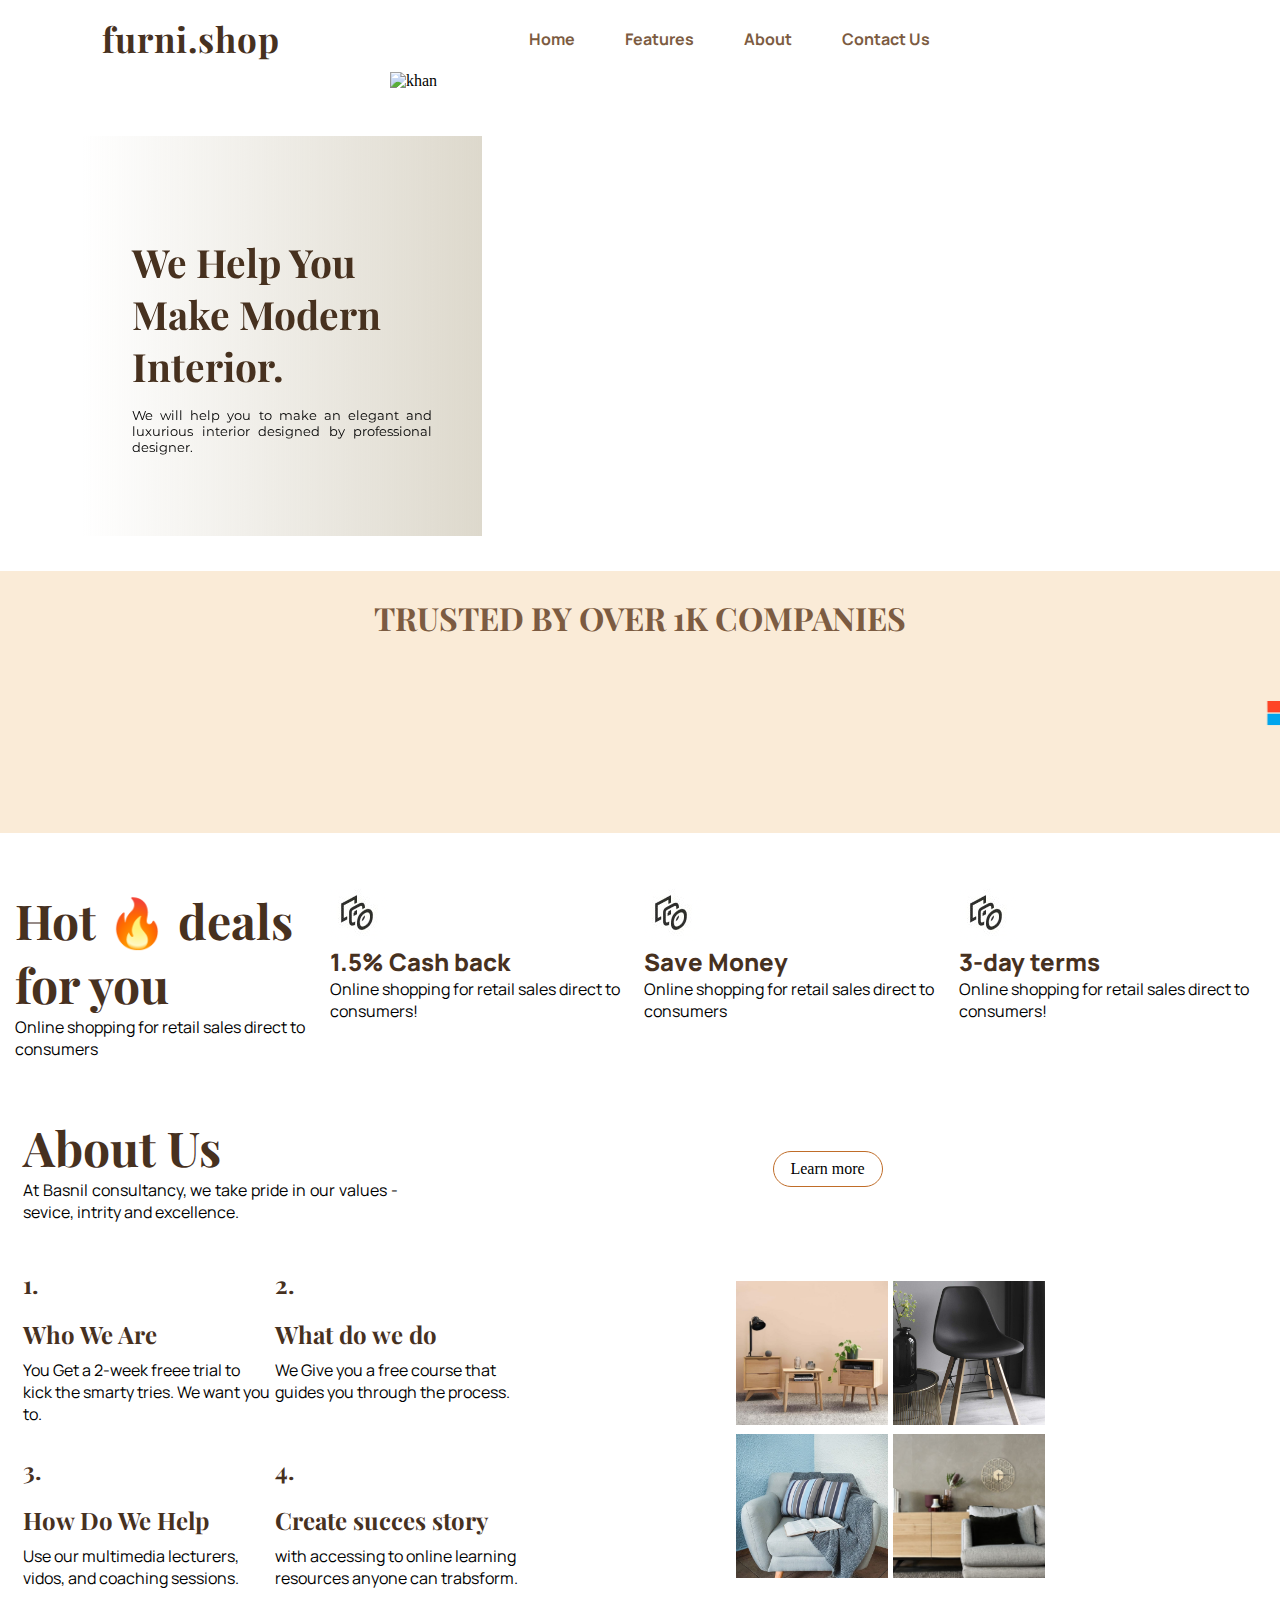
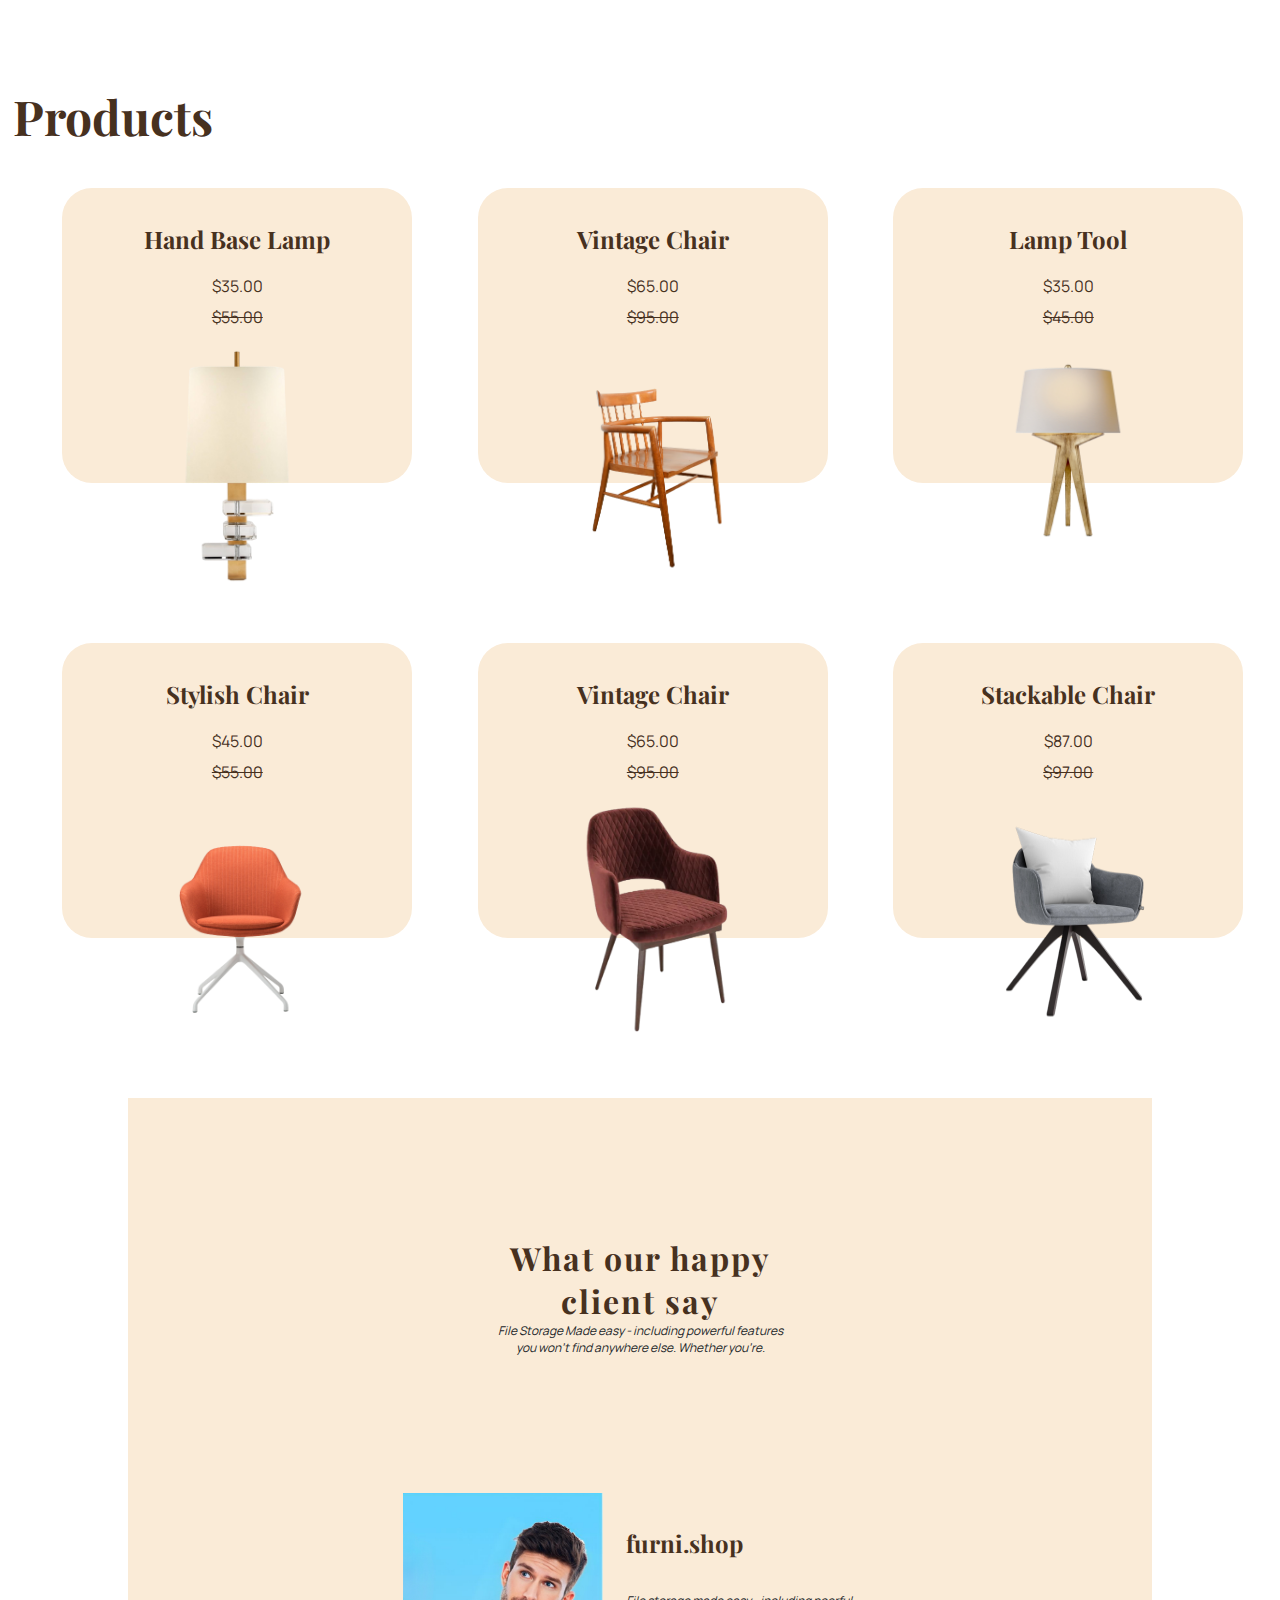
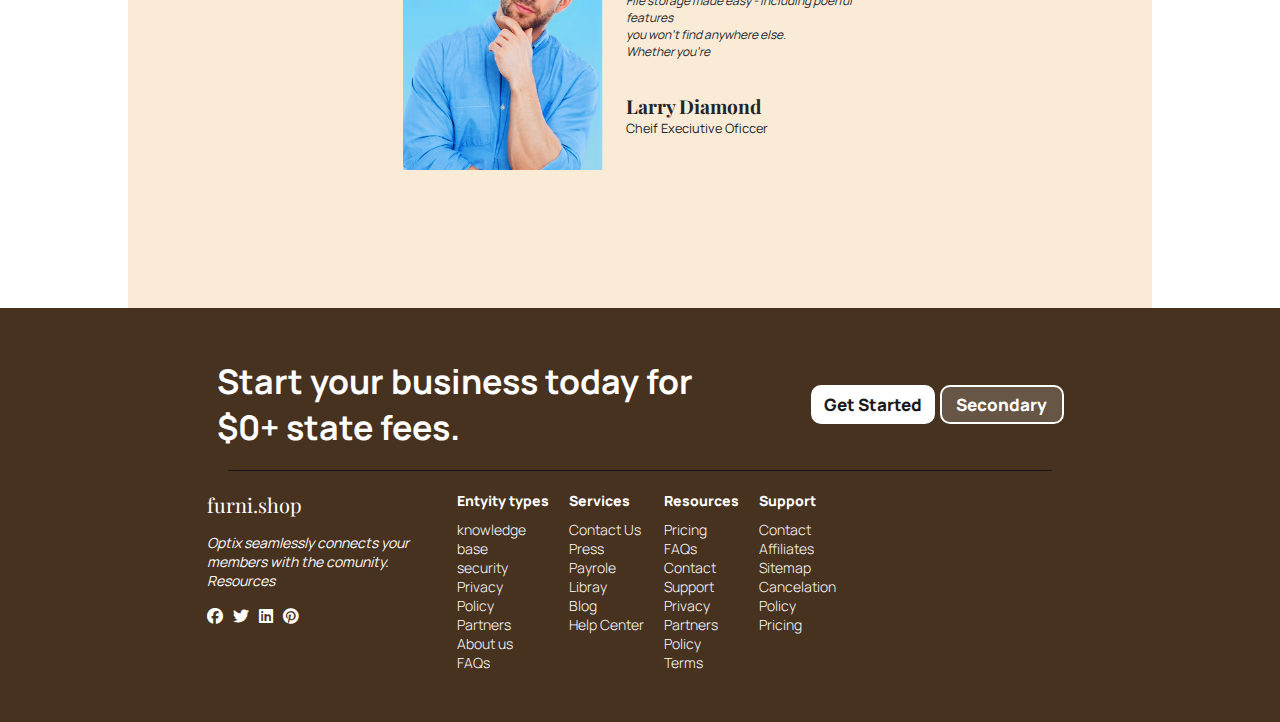
==== commit a28fad3e: "Everything is done Website completed" ====
--- a/index.html
+++ b/index.html
@@ -37,12 +37,12 @@
   <body>
     <!-- NAVBAR -->
     <nav id="navbar">
-      <h2 class="logo">furni.shop</h2>
+      <a href="https://tausif-khan-01.github.io/furni.shop/"><h2 class="logo">furni.shop</h2></a>
       <ul class="flex ds-none">
-        <li><a href="#" class="">Home</a></li>
-        <li><a href="#">About </a></li>
-        <li><a href="#">Features</a></li>
-        <li><a href="#">Contact Us</a></li>
+        <li><a href="#Hero" class="">Home</a></li>
+        <li><a href="#Features">Features</a></li>
+        <li><a href="#About">About </a></li>
+        <li><a href="#contactUs">Contact Us</a></li>
       </ul>
       <span class="collapse">
         <i class="fa-solid fa-bars" id="hamburger"></i>
@@ -54,10 +54,10 @@
 
     <div class="ds " id="hamburger-menu">
       <ul id="drop" class="">
-        <li class="li"><a href="#">Home</a></li>
-        <li class="li"><a href="#">Blog</a></li>
-        <li class="li"><a href="#">About Us</a></li>
-        <li class="li"><a href="#">Contact Us</a></li>
+        <li class="li"><a href="#Hero">Home</a></li>
+        <li class="li"><a href="#Features">Features</a></li>
+        <li class="li"><a href="#contactUs">Contact Us</a></li>
+        <li class="li"><a href="#About">About</a></li>
       </ul>
     </div>
     <div  height="400px"></div>
@@ -103,7 +103,7 @@
     </section>
 
     <!--deals section -->
-    <section class="hot-deal-container flex">
+    <section class="hot-deal-container flex" id="Features">
       <div class="flex deals">
         <div class="item" id="item-1">
           <h1>Hot 🔥 deals for you</h1>
@@ -141,7 +141,7 @@
     </section>
 
     <!-- About section strat -->
-    <section class="about-container-main flex">
+    <section class="about-container-main flex" id="About">
       <div class="about-container-1 flex">
         <div class="about-container-1-txt flex">
           <h1 class="about-container-1-txt-h">About Us</h1>
@@ -219,35 +219,42 @@
       </div>
     </section>
 
-    <section class="products-section flex">
+    <!-- Products Section -->
+    <section class="products-section flex" id="Products">
       <h1 class="products-head">Products</h1>
 
-      <div class="products-container">
+      <a href="https://www.ebay.com/itm/275550770227">
+        <div class="products-container">
         <div class="products-item-1 item-container">
           <h3 class="item-name">Hand Base Lamp</h3>
           <div>$35.00</div>
           <strike class="">$55.00</strike>
+          
           <img src="Hand-Base-Lamp-removebg-.png" alt="" class="chair-HW" />
         </div>
-
+      </a>
+      <a href="https://epochfurnishings.com/product/mid-century-modern-solid-maple-armchair-paul-mccobb/?v=c86ee0d9d7ed">
         <div class="products-item-1 item-container">
           <h3 class="item-name">Vintage Chair</h3>
           <div>$65.00</div>
-          <strike class="">$95.00<</strike>
+          <strike class="">$95.00</strike>
           <img
             src="Vintage-Chair-1-removebg-preview.png"
             alt=""
             class="chair-HW"
           />
         </div>
-
+      </a>
+      <a href="https://www.walmart.com/ip/Popilion-Modern-Brass-Gold-Metal-Base-Bedside-Elegant-Table-Lamp-Small-Table-Lamps-with-White-TC-Fabric-Lampshade-for-Bedroom-Living-Room-Office/190879395">
         <div class="products-item-1 item-container">
           <h3 class="item-name">Lamp Tool</h3>
           <div>$35.00</div>
           <strike class="">$45.00</strike>
           <img src="Lamp-Tool-removebg-preview.png" alt="" class="chair-HW" />
         </div>
-
+      </a>
+      <a href="https://www.branchfurniture.com/products/guest-chair">
+      
         <div class="products-item-1 item-container">
           <h3 class="item-name">Stylish Chair</h3>
           <div>$45.00</div>
@@ -258,29 +265,42 @@
             class="chair-HW"
           />
         </div>
-
-        <div class="products-item-1 item-container">
-          <h3 class="item-name">Vintage Chair</h3>
-          <div>$65.00</div>
-          <strike class="">$95.00</strike>
-          <img
-            src="Vintage-Chair-removebg-preview.png"
-            alt=""
-            class="chair-HW"
-          />
-        </div>
-        <div class="products-item-1 item-container">
-          <h3 class="item-name">Stackable Chair</h3>
-          <div>$87.00</div>
-          <strike class="">$97.00</strike>
-          <img
-            src="Stackable-Chair-removebg-preview.png"
-            alt=""
-            class="chair-HW"
-            height="275px"
-            width="250px"
-          />
-        </div>
+      </a>
+      <a href="https://www.shopsy.in/woodenspace-velvet-fabric-lounge-chair-wing-accent-dining-chair-home-engineered-wood-living-room/p/itm678e15605c8e7?pid=LRCGHHY3PT3XPKPY">
+      
+        <div class="products-item-1 item-container">
+        <h3 class="item-name">Vintage Chair</h3>
+        <div>$65.00</div>
+        <strike class="">$95.00</strike>
+        <img
+          src="Vintage-Chair-removebg-preview.png"
+          alt=""
+          class="chair-HW"
+        />
+      </div>
+    </a>
+      <a href="https://www.architonic.com/en/product/rolf-benz-rolf-benz-640/1320362">
+        <div class="products-item-1 item-container">
+        <h3 class="item-name">Stackable Chair</h3>
+        <div>$87.00</div>
+        <strike class="">$97.00</strike>
+        <img
+          src="Stackable-Chair-removebg-preview.png"
+          alt=""
+          class="chair-HW"
+          height="275px"
+          width="250px"
+        />
+      </div>
+    </a>
+        
+
+        
+
+        
+
+        
+        
       </div>
     </section>
     <div class="w"></div>
@@ -311,7 +331,7 @@
       </div>
     </section>
 
-    <footer>
+    <footer id="contactUs">
       <div class="footer-container">
         <div class="footer-head">
           <h2>Start your business today for $0+ state fees.</h2>
--- a/styleres.css
+++ b/styleres.css
@@ -8,9 +8,10 @@
   max-width: 100%;
   overflow-x: hidden;
 }
-body {
+html{
   scroll-behavior: smooth;
 }
+
 h1,
 h2,
 h3 {
@@ -273,6 +274,7 @@
   margin: auto 1%;
 }
 
+
 .products-head {
   color: var(--primary-color);
   font-size: 3rem;
@@ -322,7 +324,12 @@
   max-height: 250px;
   padding-top: 1rem;
 }
-
+.products-section a {
+  text-decoration: none !important;
+}
+a{
+  text-decoration: none;
+}
 .w {
   height: 150px;
 }
--- a/hamburgerstyle.css
+++ b/hamburgerstyle.css
@@ -53,6 +53,11 @@
   nav {
     padding: 10px 10px;
   }
+  i {
+    display: inline-block;
+    font-size: 30px;
+    color: rgb(71, 49, 31);
+  }
 }
 
 @media (max-width: 475px) {
